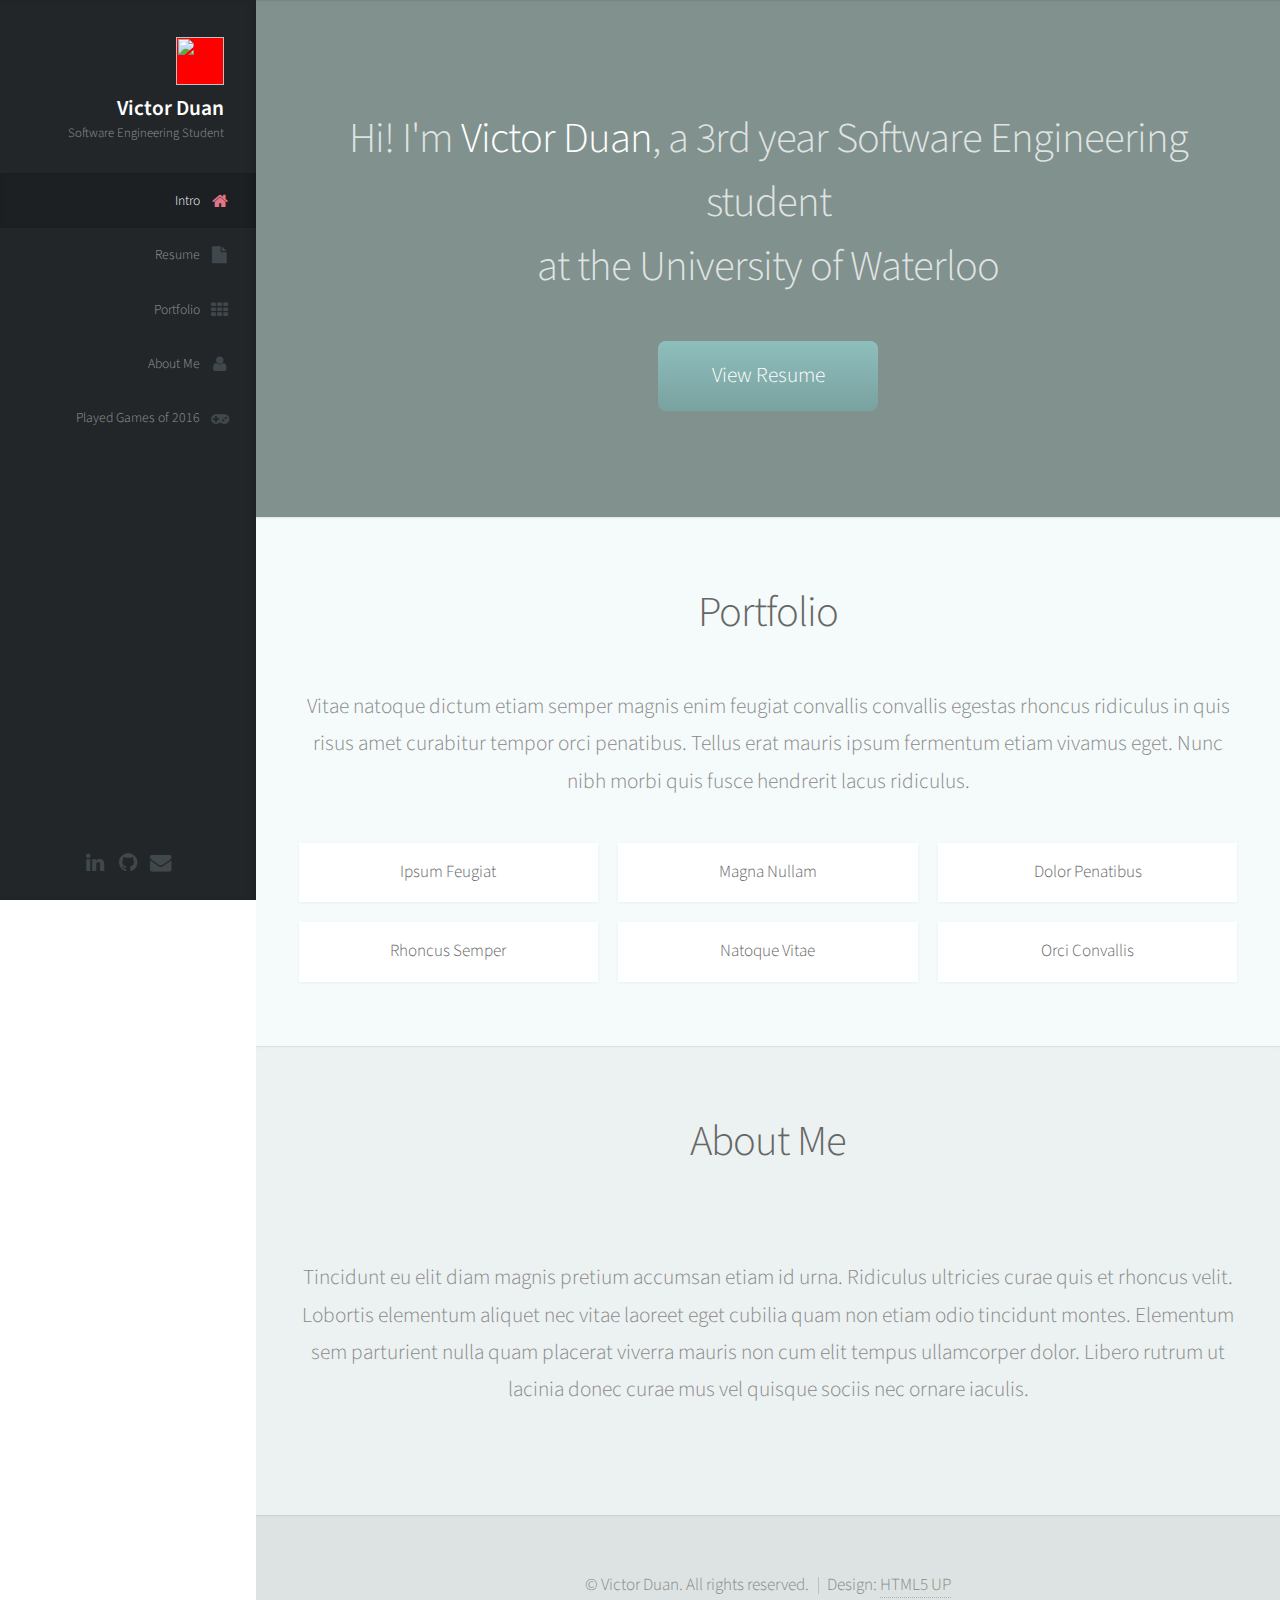
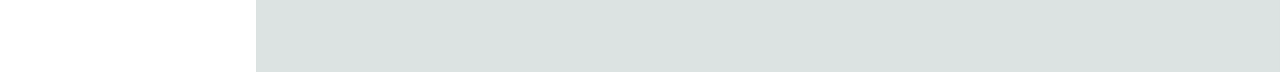
==== index.html @ 4d594e4c "Initial commit" ====
<!DOCTYPE HTML>
<!--
	Prologue by HTML5 UP
	html5up.net | @ajlkn
	Free for personal and commercial use under the CCA 3.0 license (html5up.net/license)
-->
<html>
	<head>
		<title>Victor Duan's Site</title>
		<meta charset="utf-8" />
		<meta name="viewport" content="width=device-width, initial-scale=1" />
		<!--[if lte IE 8]><script src="assets/js/ie/html5shiv.js"></script><![endif]-->
		<link rel="stylesheet" href="assets/css/main_prologue.css" />
		<!--[if lte IE 8]><link rel="stylesheet" href="assets/css/ie8.css" /><![endif]-->
		<!--[if lte IE 9]><link rel="stylesheet" href="assets/css/ie9.css" /><![endif]-->
	</head>
	<body>

		<!-- Header -->
			<div id="header">

				<div class="top">

					<!-- Logo -->
						<div id="logo">
							<span class="image avatar48"><img src="images/avatar.jpg" alt="" /></span>
							<h1 id="title">Victor Duan</h1>
							<p>Software Engineering Student</p>
						</div>

					<!-- Nav -->
						<nav id="nav">
							<!--

								Prologue's nav expects links in one of two formats:

								1. Hash link (scrolls to a different section within the page)

								   <li><a href="#foobar" id="foobar-link" class="icon fa-whatever-icon-you-want skel-layers-ignoreHref"><span class="label">Foobar</span></a></li>

								2. Standard link (sends the user to another page/site)

								   <li><a href="http://foobar.tld" id="foobar-link" class="icon fa-whatever-icon-you-want"><span class="label">Foobar</span></a></li>

							-->
							<ul>
								<li><a href="#top" id="top-link" class="skel-layers-ignoreHref"><span class="icon fa-home">Intro</span></a></li>
								<li><a href="resume.pdf" id="resume-link" class="skel-layers-ignoreHref"><span class="icon fa-file">Resume</span></a></li>
								<li><a href="#portfolio" id="portfolio-link" class="skel-layers-ignoreHref"><span class="icon fa-th">Portfolio</span></a></li>
								<li><a href="#about" id="about-link" class="skel-layers-ignoreHref"><span class="icon fa-user">About Me</span></a></li>
								<li><a href="gamesList2016.html" id="games2016-link"><span class="icon fa-gamepad">Played Games of 2016</span></a></li>
							</ul>
						</nav>

				</div>

				<div class="bottom">

					<!-- Social Icons -->
						<ul class="icons">
							<li><a href="https://ca.linkedin.com/in/victor-duan-4340074a" class="icon fa-linkedin"><span class="label">Linkedin</span></a></li>
							<li><a href="https://github.com/victor-duan" class="icon fa-github"><span class="label">Github</span></a></li>
							<li><a href="mailto:vduan@uwaterloo.ca" class="icon fa-envelope"><span class="label">Email</span></a></li>
						</ul>

				</div>

			</div>

		<!-- Main -->
			<div id="main">

				<!-- Intro -->
					<section id="top" class="one dark cover">
						<div class="container">

							<header>
								<h2 class="alt">Hi! I'm <strong>Victor Duan</strong>, a 3rd year Software Engineering student<br />
								at the University of Waterloo</h2>
								<!-- <p>Click a link in the sidebar!</p> -->
							</header>

							<footer>
								<a href="#portfolio" class="button scrolly">View Resume</a>
							</footer>

						</div>
					</section>

				<!-- Portfolio -->
					<section id="portfolio" class="two">
						<div class="container">

							<header>
								<h2>Portfolio</h2>
							</header>

							<p>Vitae natoque dictum etiam semper magnis enim feugiat convallis convallis
							egestas rhoncus ridiculus in quis risus amet curabitur tempor orci penatibus.
							Tellus erat mauris ipsum fermentum etiam vivamus eget. Nunc nibh morbi quis
							fusce hendrerit lacus ridiculus.</p>

							<div class="row">
								<div class="4u 12u$(mobile)">
									<article class="item">
										<a href="#" class="image fit"><img src="images/pic02.jpg" alt="" /></a>
										<header>
											<h3>Ipsum Feugiat</h3>
										</header>
									</article>
									<article class="item">
										<a href="#" class="image fit"><img src="images/pic03.jpg" alt="" /></a>
										<header>
											<h3>Rhoncus Semper</h3>
										</header>
									</article>
								</div>
								<div class="4u 12u$(mobile)">
									<article class="item">
										<a href="#" class="image fit"><img src="images/pic04.jpg" alt="" /></a>
										<header>
											<h3>Magna Nullam</h3>
										</header>
									</article>
									<article class="item">
										<a href="#" class="image fit"><img src="images/pic05.jpg" alt="" /></a>
										<header>
											<h3>Natoque Vitae</h3>
										</header>
									</article>
								</div>
								<div class="4u$ 12u$(mobile)">
									<article class="item">
										<a href="#" class="image fit"><img src="images/pic06.jpg" alt="" /></a>
										<header>
											<h3>Dolor Penatibus</h3>
										</header>
									</article>
									<article class="item">
										<a href="#" class="image fit"><img src="images/pic07.jpg" alt="" /></a>
										<header>
											<h3>Orci Convallis</h3>
										</header>
									</article>
								</div>
							</div>

						</div>
					</section>

				<!-- About Me -->
					<section id="about" class="three">
						<div class="container">

							<header>
								<h2>About Me</h2>
							</header>

							<a href="#" class="image featured"><img src="images/pic08.jpg" alt="" /></a>

							<p>Tincidunt eu elit diam magnis pretium accumsan etiam id urna. Ridiculus
							ultricies curae quis et rhoncus velit. Lobortis elementum aliquet nec vitae
							laoreet eget cubilia quam non etiam odio tincidunt montes. Elementum sem
							parturient nulla quam placerat viverra mauris non cum elit tempus ullamcorper
							dolor. Libero rutrum ut lacinia donec curae mus vel quisque sociis nec
							ornare iaculis.</p>

						</div>
					</section>
			</div>

		<!-- Footer -->
			<div id="footer">

				<!-- Copyright -->
					<ul class="copyright">
						<li>&copy; Victor Duan. All rights reserved.</li><li>Design: <a href="http://html5up.net">HTML5 UP</a></li>
					</ul>

			</div>

		<!-- Scripts -->
			<script src="assets/js/jquery.min.js"></script>
			<script src="assets/js/jquery.scrolly.min.js"></script>
			<script src="assets/js/jquery.scrollzer.min.js"></script>
			<script src="assets/js/skel.min.js"></script>
			<script src="assets/js/util.js"></script>
			<!--[if lte IE 8]><script src="assets/js/ie/respond.min.js"></script><![endif]-->
			<script src="assets/js/main_prologue.js"></script>

	</body>
</html>
---- assets/css/main_prologue.css ----
@import url("font-awesome.min.css");
@import url("https://fonts.googleapis.com/css?family=Source+Sans+Pro:300,300italic,400,600");

/*
	Prologue by HTML5 UP
	html5up.net | @ajlkn
	Free for personal and commercial use under the CCA 3.0 license (html5up.net/license)
*/

/* Reset */

	html, body, div, span, applet, object, iframe, h1, h2, h3, h4, h5, h6, p, blockquote, pre, a, abbr, acronym, address, big, cite, code, del, dfn, em, img, ins, kbd, q, s, samp, small, strike, strong, sub, sup, tt, var, b, u, i, center, dl, dt, dd, ol, ul, li, fieldset, form, label, legend, table, caption, tbody, tfoot, thead, tr, th, td, article, aside, canvas, details, embed, figure, figcaption, footer, header, hgroup, menu, nav, output, ruby, section, summary, time, mark, audio, video {
		margin: 0;
		padding: 0;
		border: 0;
		font-size: 100%;
		font: inherit;
		vertical-align: baseline;
	}

	article, aside, details, figcaption, figure, footer, header, hgroup, menu, nav, section {
		display: block;
	}

	body {
		line-height: 1;
	}

	ol, ul {
		list-style: none;
	}

	blockquote, q {
		quotes: none;
	}

	blockquote:before, blockquote:after, q:before, q:after {
		content: '';
		content: none;
	}

	table {
		border-collapse: collapse;
		border-spacing: 0;
	}

	body {
		-webkit-text-size-adjust: none;
	}

/* Box Model */

	*, *:before, *:after {
		-moz-box-sizing: border-box;
		-webkit-box-sizing: border-box;
		box-sizing: border-box;
	}

/* Containers */

	.container {
		margin-left: auto;
		margin-right: auto;
	}

	.container.\31 25\25 {
		width: 100%;
		max-width: 1750px;
		min-width: 1400px;
	}

	.container.\37 5\25 {
		width: 1050px;
	}

	.container.\35 0\25 {
		width: 700px;
	}

	.container.\32 5\25 {
		width: 350px;
	}

	.container {
		width: 1400px;
	}

	@media screen and (min-width: 961px) and (max-width: 1880px) {

		.container.\31 25\25 {
			width: 100%;
			max-width: 1500px;
			min-width: 1200px;
		}

		.container.\37 5\25 {
			width: 900px;
		}

		.container.\35 0\25 {
			width: 600px;
		}

		.container.\32 5\25 {
			width: 300px;
		}

		.container {
			width: 1200px;
		}

	}

	@media screen and (min-width: 961px) and (max-width: 1620px) {

		.container.\31 25\25 {
			width: 100%;
			max-width: 1200px;
			min-width: 960px;
		}

		.container.\37 5\25 {
			width: 720px;
		}

		.container.\35 0\25 {
			width: 480px;
		}

		.container.\32 5\25 {
			width: 240px;
		}

		.container {
			width: 960px;
		}

	}

	@media screen and (min-width: 961px) and (max-width: 1320px) {

		.container.\31 25\25 {
			width: 100%;
			max-width: 125%;
			min-width: 100%;
		}

		.container.\37 5\25 {
			width: 75%;
		}

		.container.\35 0\25 {
			width: 50%;
		}

		.container.\32 5\25 {
			width: 25%;
		}

		.container {
			width: 100%;
		}

	}

	@media screen and (max-width: 960px) {

		.container.\31 25\25 {
			width: 100%;
			max-width: 125%;
			min-width: 100%;
		}

		.container.\37 5\25 {
			width: 75%;
		}

		.container.\35 0\25 {
			width: 50%;
		}

		.container.\32 5\25 {
			width: 25%;
		}

		.container {
			width: 100%;
		}

	}

	@media screen and (max-width: 736px) {

		.container.\31 25\25 {
			width: 100%;
			max-width: 125%;
			min-width: 100%;
		}

		.container.\37 5\25 {
			width: 75%;
		}

		.container.\35 0\25 {
			width: 50%;
		}

		.container.\32 5\25 {
			width: 25%;
		}

		.container {
			width: 100% !important;
		}

	}

/* Grid */

	.row {
		border-bottom: solid 1px transparent;
		-moz-box-sizing: border-box;
		-webkit-box-sizing: border-box;
		box-sizing: border-box;
	}

	.row > * {
		float: left;
		-moz-box-sizing: border-box;
		-webkit-box-sizing: border-box;
		box-sizing: border-box;
	}

	.row:after, .row:before {
		content: '';
		display: block;
		clear: both;
		height: 0;
	}

	.row.uniform > * > :first-child {
		margin-top: 0;
	}

	.row.uniform > * > :last-child {
		margin-bottom: 0;
	}

	.row.\30 \25 > * {
		padding: 0px 0 0 0px;
	}

	.row.\30 \25 {
		margin: 0px 0 -1px 0px;
	}

	.row.uniform.\30 \25 > * {
		padding: 0px 0 0 0px;
	}

	.row.uniform.\30 \25 {
		margin: 0px 0 -1px 0px;
	}

	.row > * {
		padding: 40px 0 0 40px;
	}

	.row {
		margin: -40px 0 -1px -40px;
	}

	.row.uniform > * {
		padding: 40px 0 0 40px;
	}

	.row.uniform {
		margin: -40px 0 -1px -40px;
	}

	.row.\32 00\25 > * {
		padding: 80px 0 0 80px;
	}

	.row.\32 00\25 {
		margin: -80px 0 -1px -80px;
	}

	.row.uniform.\32 00\25 > * {
		padding: 80px 0 0 80px;
	}

	.row.uniform.\32 00\25 {
		margin: -80px 0 -1px -80px;
	}

	.row.\31 50\25 > * {
		padding: 60px 0 0 60px;
	}

	.row.\31 50\25 {
		margin: -60px 0 -1px -60px;
	}

	.row.uniform.\31 50\25 > * {
		padding: 60px 0 0 60px;
	}

	.row.uniform.\31 50\25 {
		margin: -60px 0 -1px -60px;
	}

	.row.\35 0\25 > * {
		padding: 20px 0 0 20px;
	}

	.row.\35 0\25 {
		margin: -20px 0 -1px -20px;
	}

	.row.uniform.\35 0\25 > * {
		padding: 20px 0 0 20px;
	}

	.row.uniform.\35 0\25 {
		margin: -20px 0 -1px -20px;
	}

	.row.\32 5\25 > * {
		padding: 10px 0 0 10px;
	}

	.row.\32 5\25 {
		margin: -10px 0 -1px -10px;
	}

	.row.uniform.\32 5\25 > * {
		padding: 10px 0 0 10px;
	}

	.row.uniform.\32 5\25 {
		margin: -10px 0 -1px -10px;
	}

	.\31 2u, .\31 2u\24 {
		width: 100%;
		clear: none;
		margin-left: 0;
	}

	.\31 1u, .\31 1u\24 {
		width: 91.6666666667%;
		clear: none;
		margin-left: 0;
	}

	.\31 0u, .\31 0u\24 {
		width: 83.3333333333%;
		clear: none;
		margin-left: 0;
	}

	.\39 u, .\39 u\24 {
		width: 75%;
		clear: none;
		margin-left: 0;
	}

	.\38 u, .\38 u\24 {
		width: 66.6666666667%;
		clear: none;
		margin-left: 0;
	}

	.\37 u, .\37 u\24 {
		width: 58.3333333333%;
		clear: none;
		margin-left: 0;
	}

	.\36 u, .\36 u\24 {
		width: 50%;
		clear: none;
		margin-left: 0;
	}

	.\35 u, .\35 u\24 {
		width: 41.6666666667%;
		clear: none;
		margin-left: 0;
	}

	.\34 u, .\34 u\24 {
		width: 33.3333333333%;
		clear: none;
		margin-left: 0;
	}

	.\33 u, .\33 u\24 {
		width: 25%;
		clear: none;
		margin-left: 0;
	}

	.\32 u, .\32 u\24 {
		width: 16.6666666667%;
		clear: none;
		margin-left: 0;
	}

	.\31 u, .\31 u\24 {
		width: 8.3333333333%;
		clear: none;
		margin-left: 0;
	}

	.\31 2u\24 + *,
	.\31 1u\24 + *,
	.\31 0u\24 + *,
	.\39 u\24 + *,
	.\38 u\24 + *,
	.\37 u\24 + *,
	.\36 u\24 + *,
	.\35 u\24 + *,
	.\34 u\24 + *,
	.\33 u\24 + *,
	.\32 u\24 + *,
	.\31 u\24 + * {
		clear: left;
	}

	.\-11u {
		margin-left: 91.66667%;
	}

	.\-10u {
		margin-left: 83.33333%;
	}

	.\-9u {
		margin-left: 75%;
	}

	.\-8u {
		margin-left: 66.66667%;
	}

	.\-7u {
		margin-left: 58.33333%;
	}

	.\-6u {
		margin-left: 50%;
	}

	.\-5u {
		margin-left: 41.66667%;
	}

	.\-4u {
		margin-left: 33.33333%;
	}

	.\-3u {
		margin-left: 25%;
	}

	.\-2u {
		margin-left: 16.66667%;
	}

	.\-1u {
		margin-left: 8.33333%;
	}

	@media screen and (min-width: 961px) and (max-width: 1880px) {

		.row > * {
			padding: 40px 0 0 40px;
		}

		.row {
			margin: -40px 0 -1px -40px;
		}

		.row.uniform > * {
			padding: 40px 0 0 40px;
		}

		.row.uniform {
			margin: -40px 0 -1px -40px;
		}

		.row.\32 00\25 > * {
			padding: 80px 0 0 80px;
		}

		.row.\32 00\25 {
			margin: -80px 0 -1px -80px;
		}

		.row.uniform.\32 00\25 > * {
			padding: 80px 0 0 80px;
		}

		.row.uniform.\32 00\25 {
			margin: -80px 0 -1px -80px;
		}

		.row.\31 50\25 > * {
			padding: 60px 0 0 60px;
		}

		.row.\31 50\25 {
			margin: -60px 0 -1px -60px;
		}

		.row.uniform.\31 50\25 > * {
			padding: 60px 0 0 60px;
		}

		.row.uniform.\31 50\25 {
			margin: -60px 0 -1px -60px;
		}

		.row.\35 0\25 > * {
			padding: 20px 0 0 20px;
		}

		.row.\35 0\25 {
			margin: -20px 0 -1px -20px;
		}

		.row.uniform.\35 0\25 > * {
			padding: 20px 0 0 20px;
		}

		.row.uniform.\35 0\25 {
			margin: -20px 0 -1px -20px;
		}

		.row.\32 5\25 > * {
			padding: 10px 0 0 10px;
		}

		.row.\32 5\25 {
			margin: -10px 0 -1px -10px;
		}

		.row.uniform.\32 5\25 > * {
			padding: 10px 0 0 10px;
		}

		.row.uniform.\32 5\25 {
			margin: -10px 0 -1px -10px;
		}

		.\31 2u\28wide\29, .\31 2u\24\28wide\29 {
			width: 100%;
			clear: none;
			margin-left: 0;
		}

		.\31 1u\28wide\29, .\31 1u\24\28wide\29 {
			width: 91.6666666667%;
			clear: none;
			margin-left: 0;
		}

		.\31 0u\28wide\29, .\31 0u\24\28wide\29 {
			width: 83.3333333333%;
			clear: none;
			margin-left: 0;
		}

		.\39 u\28wide\29, .\39 u\24\28wide\29 {
			width: 75%;
			clear: none;
			margin-left: 0;
		}

		.\38 u\28wide\29, .\38 u\24\28wide\29 {
			width: 66.6666666667%;
			clear: none;
			margin-left: 0;
		}

		.\37 u\28wide\29, .\37 u\24\28wide\29 {
			width: 58.3333333333%;
			clear: none;
			margin-left: 0;
		}

		.\36 u\28wide\29, .\36 u\24\28wide\29 {
			width: 50%;
			clear: none;
			margin-left: 0;
		}

		.\35 u\28wide\29, .\35 u\24\28wide\29 {
			width: 41.6666666667%;
			clear: none;
			margin-left: 0;
		}

		.\34 u\28wide\29, .\34 u\24\28wide\29 {
			width: 33.3333333333%;
			clear: none;
			margin-left: 0;
		}

		.\33 u\28wide\29, .\33 u\24\28wide\29 {
			width: 25%;
			clear: none;
			margin-left: 0;
		}

		.\32 u\28wide\29, .\32 u\24\28wide\29 {
			width: 16.6666666667%;
			clear: none;
			margin-left: 0;
		}

		.\31 u\28wide\29, .\31 u\24\28wide\29 {
			width: 8.3333333333%;
			clear: none;
			margin-left: 0;
		}

		.\31 2u\24\28wide\29 + *,
		.\31 1u\24\28wide\29 + *,
		.\31 0u\24\28wide\29 + *,
		.\39 u\24\28wide\29 + *,
		.\38 u\24\28wide\29 + *,
		.\37 u\24\28wide\29 + *,
		.\36 u\24\28wide\29 + *,
		.\35 u\24\28wide\29 + *,
		.\34 u\24\28wide\29 + *,
		.\33 u\24\28wide\29 + *,
		.\32 u\24\28wide\29 + *,
		.\31 u\24\28wide\29 + * {
			clear: left;
		}

		.\-11u\28wide\29 {
			margin-left: 91.66667%;
		}

		.\-10u\28wide\29 {
			margin-left: 83.33333%;
		}

		.\-9u\28wide\29 {
			margin-left: 75%;
		}

		.\-8u\28wide\29 {
			margin-left: 66.66667%;
		}

		.\-7u\28wide\29 {
			margin-left: 58.33333%;
		}

		.\-6u\28wide\29 {
			margin-left: 50%;
		}

		.\-5u\28wide\29 {
			margin-left: 41.66667%;
		}

		.\-4u\28wide\29 {
			margin-left: 33.33333%;
		}

		.\-3u\28wide\29 {
			margin-left: 25%;
		}

		.\-2u\28wide\29 {
			margin-left: 16.66667%;
		}

		.\-1u\28wide\29 {
			margin-left: 8.33333%;
		}

	}

	@media screen and (min-width: 961px) and (max-width: 1620px) {

		.row > * {
			padding: 40px 0 0 40px;
		}

		.row {
			margin: -40px 0 -1px -40px;
		}

		.row.uniform > * {
			padding: 40px 0 0 40px;
		}

		.row.uniform {
			margin: -40px 0 -1px -40px;
		}

		.row.\32 00\25 > * {
			padding: 80px 0 0 80px;
		}

		.row.\32 00\25 {
			margin: -80px 0 -1px -80px;
		}

		.row.uniform.\32 00\25 > * {
			padding: 80px 0 0 80px;
		}

		.row.uniform.\32 00\25 {
			margin: -80px 0 -1px -80px;
		}

		.row.\31 50\25 > * {
			padding: 60px 0 0 60px;
		}

		.row.\31 50\25 {
			margin: -60px 0 -1px -60px;
		}

		.row.uniform.\31 50\25 > * {
			padding: 60px 0 0 60px;
		}

		.row.uniform.\31 50\25 {
			margin: -60px 0 -1px -60px;
		}

		.row.\35 0\25 > * {
			padding: 20px 0 0 20px;
		}

		.row.\35 0\25 {
			margin: -20px 0 -1px -20px;
		}

		.row.uniform.\35 0\25 > * {
			padding: 20px 0 0 20px;
		}

		.row.uniform.\35 0\25 {
			margin: -20px 0 -1px -20px;
		}

		.row.\32 5\25 > * {
			padding: 10px 0 0 10px;
		}

		.row.\32 5\25 {
			margin: -10px 0 -1px -10px;
		}

		.row.uniform.\32 5\25 > * {
			padding: 10px 0 0 10px;
		}

		.row.uniform.\32 5\25 {
			margin: -10px 0 -1px -10px;
		}

		.\31 2u\28normal\29, .\31 2u\24\28normal\29 {
			width: 100%;
			clear: none;
			margin-left: 0;
		}

		.\31 1u\28normal\29, .\31 1u\24\28normal\29 {
			width: 91.6666666667%;
			clear: none;
			margin-left: 0;
		}

		.\31 0u\28normal\29, .\31 0u\24\28normal\29 {
			width: 83.3333333333%;
			clear: none;
			margin-left: 0;
		}

		.\39 u\28normal\29, .\39 u\24\28normal\29 {
			width: 75%;
			clear: none;
			margin-left: 0;
		}

		.\38 u\28normal\29, .\38 u\24\28normal\29 {
			width: 66.6666666667%;
			clear: none;
			margin-left: 0;
		}

		.\37 u\28normal\29, .\37 u\24\28normal\29 {
			width: 58.3333333333%;
			clear: none;
			margin-left: 0;
		}

		.\36 u\28normal\29, .\36 u\24\28normal\29 {
			width: 50%;
			clear: none;
			margin-left: 0;
		}

		.\35 u\28normal\29, .\35 u\24\28normal\29 {
			width: 41.6666666667%;
			clear: none;
			margin-left: 0;
		}

		.\34 u\28normal\29, .\34 u\24\28normal\29 {
			width: 33.3333333333%;
			clear: none;
			margin-left: 0;
		}

		.\33 u\28normal\29, .\33 u\24\28normal\29 {
			width: 25%;
			clear: none;
			margin-left: 0;
		}

		.\32 u\28normal\29, .\32 u\24\28normal\29 {
			width: 16.6666666667%;
			clear: none;
			margin-left: 0;
		}

		.\31 u\28normal\29, .\31 u\24\28normal\29 {
			width: 8.3333333333%;
			clear: none;
			margin-left: 0;
		}

		.\31 2u\24\28normal\29 + *,
		.\31 1u\24\28normal\29 + *,
		.\31 0u\24\28normal\29 + *,
		.\39 u\24\28normal\29 + *,
		.\38 u\24\28normal\29 + *,
		.\37 u\24\28normal\29 + *,
		.\36 u\24\28normal\29 + *,
		.\35 u\24\28normal\29 + *,
		.\34 u\24\28normal\29 + *,
		.\33 u\24\28normal\29 + *,
		.\32 u\24\28normal\29 + *,
		.\31 u\24\28normal\29 + * {
			clear: left;
		}

		.\-11u\28normal\29 {
			margin-left: 91.66667%;
		}

		.\-10u\28normal\29 {
			margin-left: 83.33333%;
		}

		.\-9u\28normal\29 {
			margin-left: 75%;
		}

		.\-8u\28normal\29 {
			margin-left: 66.66667%;
		}

		.\-7u\28normal\29 {
			margin-left: 58.33333%;
		}

		.\-6u\28normal\29 {
			margin-left: 50%;
		}

		.\-5u\28normal\29 {
			margin-left: 41.66667%;
		}

		.\-4u\28normal\29 {
			margin-left: 33.33333%;
		}

		.\-3u\28normal\29 {
			margin-left: 25%;
		}

		.\-2u\28normal\29 {
			margin-left: 16.66667%;
		}

		.\-1u\28normal\29 {
			margin-left: 8.33333%;
		}

	}

	@media screen and (min-width: 961px) and (max-width: 1320px) {

		.row > * {
			padding: 20px 0 0 20px;
		}

		.row {
			margin: -20px 0 -1px -20px;
		}

		.row.uniform > * {
			padding: 20px 0 0 20px;
		}

		.row.uniform {
			margin: -20px 0 -1px -20px;
		}

		.row.\32 00\25 > * {
			padding: 40px 0 0 40px;
		}

		.row.\32 00\25 {
			margin: -40px 0 -1px -40px;
		}

		.row.uniform.\32 00\25 > * {
			padding: 40px 0 0 40px;
		}

		.row.uniform.\32 00\25 {
			margin: -40px 0 -1px -40px;
		}

		.row.\31 50\25 > * {
			padding: 30px 0 0 30px;
		}

		.row.\31 50\25 {
			margin: -30px 0 -1px -30px;
		}

		.row.uniform.\31 50\25 > * {
			padding: 30px 0 0 30px;
		}

		.row.uniform.\31 50\25 {
			margin: -30px 0 -1px -30px;
		}

		.row.\35 0\25 > * {
			padding: 10px 0 0 10px;
		}

		.row.\35 0\25 {
			margin: -10px 0 -1px -10px;
		}

		.row.uniform.\35 0\25 > * {
			padding: 10px 0 0 10px;
		}

		.row.uniform.\35 0\25 {
			margin: -10px 0 -1px -10px;
		}

		.row.\32 5\25 > * {
			padding: 5px 0 0 5px;
		}

		.row.\32 5\25 {
			margin: -5px 0 -1px -5px;
		}

		.row.uniform.\32 5\25 > * {
			padding: 5px 0 0 5px;
		}

		.row.uniform.\32 5\25 {
			margin: -5px 0 -1px -5px;
		}

		.\31 2u\28narrow\29, .\31 2u\24\28narrow\29 {
			width: 100%;
			clear: none;
			margin-left: 0;
		}

		.\31 1u\28narrow\29, .\31 1u\24\28narrow\29 {
			width: 91.6666666667%;
			clear: none;
			margin-left: 0;
		}

		.\31 0u\28narrow\29, .\31 0u\24\28narrow\29 {
			width: 83.3333333333%;
			clear: none;
			margin-left: 0;
		}

		.\39 u\28narrow\29, .\39 u\24\28narrow\29 {
			width: 75%;
			clear: none;
			margin-left: 0;
		}

		.\38 u\28narrow\29, .\38 u\24\28narrow\29 {
			width: 66.6666666667%;
			clear: none;
			margin-left: 0;
		}

		.\37 u\28narrow\29, .\37 u\24\28narrow\29 {
			width: 58.3333333333%;
			clear: none;
			margin-left: 0;
		}

		.\36 u\28narrow\29, .\36 u\24\28narrow\29 {
			width: 50%;
			clear: none;
			margin-left: 0;
		}

		.\35 u\28narrow\29, .\35 u\24\28narrow\29 {
			width: 41.6666666667%;
			clear: none;
			margin-left: 0;
		}

		.\34 u\28narrow\29, .\34 u\24\28narrow\29 {
			width: 33.3333333333%;
			clear: none;
			margin-left: 0;
		}

		.\33 u\28narrow\29, .\33 u\24\28narrow\29 {
			width: 25%;
			clear: none;
			margin-left: 0;
		}

		.\32 u\28narrow\29, .\32 u\24\28narrow\29 {
			width: 16.6666666667%;
			clear: none;
			margin-left: 0;
		}

		.\31 u\28narrow\29, .\31 u\24\28narrow\29 {
			width: 8.3333333333%;
			clear: none;
			margin-left: 0;
		}

		.\31 2u\24\28narrow\29 + *,
		.\31 1u\24\28narrow\29 + *,
		.\31 0u\24\28narrow\29 + *,
		.\39 u\24\28narrow\29 + *,
		.\38 u\24\28narrow\29 + *,
		.\37 u\24\28narrow\29 + *,
		.\36 u\24\28narrow\29 + *,
		.\35 u\24\28narrow\29 + *,
		.\34 u\24\28narrow\29 + *,
		.\33 u\24\28narrow\29 + *,
		.\32 u\24\28narrow\29 + *,
		.\31 u\24\28narrow\29 + * {
			clear: left;
		}

		.\-11u\28narrow\29 {
			margin-left: 91.66667%;
		}

		.\-10u\28narrow\29 {
			margin-left: 83.33333%;
		}

		.\-9u\28narrow\29 {
			margin-left: 75%;
		}

		.\-8u\28narrow\29 {
			margin-left: 66.66667%;
		}

		.\-7u\28narrow\29 {
			margin-left: 58.33333%;
		}

		.\-6u\28narrow\29 {
			margin-left: 50%;
		}

		.\-5u\28narrow\29 {
			margin-left: 41.66667%;
		}

		.\-4u\28narrow\29 {
			margin-left: 33.33333%;
		}

		.\-3u\28narrow\29 {
			margin-left: 25%;
		}

		.\-2u\28narrow\29 {
			margin-left: 16.66667%;
		}

		.\-1u\28narrow\29 {
			margin-left: 8.33333%;
		}

	}

	@media screen and (max-width: 960px) {

		.row > * {
			padding: 20px 0 0 20px;
		}

		.row {
			margin: -20px 0 -1px -20px;
		}

		.row.uniform > * {
			padding: 20px 0 0 20px;
		}

		.row.uniform {
			margin: -20px 0 -1px -20px;
		}

		.row.\32 00\25 > * {
			padding: 40px 0 0 40px;
		}

		.row.\32 00\25 {
			margin: -40px 0 -1px -40px;
		}

		.row.uniform.\32 00\25 > * {
			padding: 40px 0 0 40px;
		}

		.row.uniform.\32 00\25 {
			margin: -40px 0 -1px -40px;
		}

		.row.\31 50\25 > * {
			padding: 30px 0 0 30px;
		}

		.row.\31 50\25 {
			margin: -30px 0 -1px -30px;
		}

		.row.uniform.\31 50\25 > * {
			padding: 30px 0 0 30px;
		}

		.row.uniform.\31 50\25 {
			margin: -30px 0 -1px -30px;
		}

		.row.\35 0\25 > * {
			padding: 10px 0 0 10px;
		}

		.row.\35 0\25 {
			margin: -10px 0 -1px -10px;
		}

		.row.uniform.\35 0\25 > * {
			padding: 10px 0 0 10px;
		}

		.row.uniform.\35 0\25 {
			margin: -10px 0 -1px -10px;
		}

		.row.\32 5\25 > * {
			padding: 5px 0 0 5px;
		}

		.row.\32 5\25 {
			margin: -5px 0 -1px -5px;
		}

		.row.uniform.\32 5\25 > * {
			padding: 5px 0 0 5px;
		}

		.row.uniform.\32 5\25 {
			margin: -5px 0 -1px -5px;
		}

		.\31 2u\28narrower\29, .\31 2u\24\28narrower\29 {
			width: 100%;
			clear: none;
			margin-left: 0;
		}

		.\31 1u\28narrower\29, .\31 1u\24\28narrower\29 {
			width: 91.6666666667%;
			clear: none;
			margin-left: 0;
		}

		.\31 0u\28narrower\29, .\31 0u\24\28narrower\29 {
			width: 83.3333333333%;
			clear: none;
			margin-left: 0;
		}

		.\39 u\28narrower\29, .\39 u\24\28narrower\29 {
			width: 75%;
			clear: none;
			margin-left: 0;
		}

		.\38 u\28narrower\29, .\38 u\24\28narrower\29 {
			width: 66.6666666667%;
			clear: none;
			margin-left: 0;
		}

		.\37 u\28narrower\29, .\37 u\24\28narrower\29 {
			width: 58.3333333333%;
			clear: none;
			margin-left: 0;
		}

		.\36 u\28narrower\29, .\36 u\24\28narrower\29 {
			width: 50%;
			clear: none;
			margin-left: 0;
		}

		.\35 u\28narrower\29, .\35 u\24\28narrower\29 {
			width: 41.6666666667%;
			clear: none;
			margin-left: 0;
		}

		.\34 u\28narrower\29, .\34 u\24\28narrower\29 {
			width: 33.3333333333%;
			clear: none;
			margin-left: 0;
		}

		.\33 u\28narrower\29, .\33 u\24\28narrower\29 {
			width: 25%;
			clear: none;
			margin-left: 0;
		}

		.\32 u\28narrower\29, .\32 u\24\28narrower\29 {
			width: 16.6666666667%;
			clear: none;
			margin-left: 0;
		}

		.\31 u\28narrower\29, .\31 u\24\28narrower\29 {
			width: 8.3333333333%;
			clear: none;
			margin-left: 0;
		}

		.\31 2u\24\28narrower\29 + *,
		.\31 1u\24\28narrower\29 + *,
		.\31 0u\24\28narrower\29 + *,
		.\39 u\24\28narrower\29 + *,
		.\38 u\24\28narrower\29 + *,
		.\37 u\24\28narrower\29 + *,
		.\36 u\24\28narrower\29 + *,
		.\35 u\24\28narrower\29 + *,
		.\34 u\24\28narrower\29 + *,
		.\33 u\24\28narrower\29 + *,
		.\32 u\24\28narrower\29 + *,
		.\31 u\24\28narrower\29 + * {
			clear: left;
		}

		.\-11u\28narrower\29 {
			margin-left: 91.66667%;
		}

		.\-10u\28narrower\29 {
			margin-left: 83.33333%;
		}

		.\-9u\28narrower\29 {
			margin-left: 75%;
		}

		.\-8u\28narrower\29 {
			margin-left: 66.66667%;
		}

		.\-7u\28narrower\29 {
			margin-left: 58.33333%;
		}

		.\-6u\28narrower\29 {
			margin-left: 50%;
		}

		.\-5u\28narrower\29 {
			margin-left: 41.66667%;
		}

		.\-4u\28narrower\29 {
			margin-left: 33.33333%;
		}

		.\-3u\28narrower\29 {
			margin-left: 25%;
		}

		.\-2u\28narrower\29 {
			margin-left: 16.66667%;
		}

		.\-1u\28narrower\29 {
			margin-left: 8.33333%;
		}

	}

	@media screen and (max-width: 736px) {

		.row > * {
			padding: 20px 0 0 20px;
		}

		.row {
			margin: -20px 0 -1px -20px;
		}

		.row.uniform > * {
			padding: 20px 0 0 20px;
		}

		.row.uniform {
			margin: -20px 0 -1px -20px;
		}

		.row.\32 00\25 > * {
			padding: 40px 0 0 40px;
		}

		.row.\32 00\25 {
			margin: -40px 0 -1px -40px;
		}

		.row.uniform.\32 00\25 > * {
			padding: 40px 0 0 40px;
		}

		.row.uniform.\32 00\25 {
			margin: -40px 0 -1px -40px;
		}

		.row.\31 50\25 > * {
			padding: 30px 0 0 30px;
		}

		.row.\31 50\25 {
			margin: -30px 0 -1px -30px;
		}

		.row.uniform.\31 50\25 > * {
			padding: 30px 0 0 30px;
		}

		.row.uniform.\31 50\25 {
			margin: -30px 0 -1px -30px;
		}

		.row.\35 0\25 > * {
			padding: 10px 0 0 10px;
		}

		.row.\35 0\25 {
			margin: -10px 0 -1px -10px;
		}

		.row.uniform.\35 0\25 > * {
			padding: 10px 0 0 10px;
		}

		.row.uniform.\35 0\25 {
			margin: -10px 0 -1px -10px;
		}

		.row.\32 5\25 > * {
			padding: 5px 0 0 5px;
		}

		.row.\32 5\25 {
			margin: -5px 0 -1px -5px;
		}

		.row.uniform.\32 5\25 > * {
			padding: 5px 0 0 5px;
		}

		.row.uniform.\32 5\25 {
			margin: -5px 0 -1px -5px;
		}

		.\31 2u\28mobile\29, .\31 2u\24\28mobile\29 {
			width: 100%;
			clear: none;
			margin-left: 0;
		}

		.\31 1u\28mobile\29, .\31 1u\24\28mobile\29 {
			width: 91.6666666667%;
			clear: none;
			margin-left: 0;
		}

		.\31 0u\28mobile\29, .\31 0u\24\28mobile\29 {
			width: 83.3333333333%;
			clear: none;
			margin-left: 0;
		}

		.\39 u\28mobile\29, .\39 u\24\28mobile\29 {
			width: 75%;
			clear: none;
			margin-left: 0;
		}

		.\38 u\28mobile\29, .\38 u\24\28mobile\29 {
			width: 66.6666666667%;
			clear: none;
			margin-left: 0;
		}

		.\37 u\28mobile\29, .\37 u\24\28mobile\29 {
			width: 58.3333333333%;
			clear: none;
			margin-left: 0;
		}

		.\36 u\28mobile\29, .\36 u\24\28mobile\29 {
			width: 50%;
			clear: none;
			margin-left: 0;
		}

		.\35 u\28mobile\29, .\35 u\24\28mobile\29 {
			width: 41.6666666667%;
			clear: none;
			margin-left: 0;
		}

		.\34 u\28mobile\29, .\34 u\24\28mobile\29 {
			width: 33.3333333333%;
			clear: none;
			margin-left: 0;
		}

		.\33 u\28mobile\29, .\33 u\24\28mobile\29 {
			width: 25%;
			clear: none;
			margin-left: 0;
		}

		.\32 u\28mobile\29, .\32 u\24\28mobile\29 {
			width: 16.6666666667%;
			clear: none;
			margin-left: 0;
		}

		.\31 u\28mobile\29, .\31 u\24\28mobile\29 {
			width: 8.3333333333%;
			clear: none;
			margin-left: 0;
		}

		.\31 2u\24\28mobile\29 + *,
		.\31 1u\24\28mobile\29 + *,
		.\31 0u\24\28mobile\29 + *,
		.\39 u\24\28mobile\29 + *,
		.\38 u\24\28mobile\29 + *,
		.\37 u\24\28mobile\29 + *,
		.\36 u\24\28mobile\29 + *,
		.\35 u\24\28mobile\29 + *,
		.\34 u\24\28mobile\29 + *,
		.\33 u\24\28mobile\29 + *,
		.\32 u\24\28mobile\29 + *,
		.\31 u\24\28mobile\29 + * {
			clear: left;
		}

		.\-11u\28mobile\29 {
			margin-left: 91.66667%;
		}

		.\-10u\28mobile\29 {
			margin-left: 83.33333%;
		}

		.\-9u\28mobile\29 {
			margin-left: 75%;
		}

		.\-8u\28mobile\29 {
			margin-left: 66.66667%;
		}

		.\-7u\28mobile\29 {
			margin-left: 58.33333%;
		}

		.\-6u\28mobile\29 {
			margin-left: 50%;
		}

		.\-5u\28mobile\29 {
			margin-left: 41.66667%;
		}

		.\-4u\28mobile\29 {
			margin-left: 33.33333%;
		}

		.\-3u\28mobile\29 {
			margin-left: 25%;
		}

		.\-2u\28mobile\29 {
			margin-left: 16.66667%;
		}

		.\-1u\28mobile\29 {
			margin-left: 8.33333%;
		}

	}

/* Basic */

	body {
		background: #fff;
		font-family: 'Source Sans Pro', sans-serif;
		font-size: 19pt;
		font-weight: 300;
		line-height: 1.75em;
		color: #888;
	}

		body.is-loading * {
			-moz-transition: none !important;
			-webkit-transition: none !important;
			-ms-transition: none !important;
			transition: none !important;
			-moz-animation: none !important;
			-webkit-animation: none !important;
			-ms-animation: none !important;
			animation: none !important;
		}

	input, textarea, select {
		font-family: 'Source Sans Pro', sans-serif;
		font-size: 19pt;
		font-weight: 300;
		line-height: 1.75em;
		color: #888;
	}

	h1, h2, h3, h4, h5, h6 {
		font-weight: 300;
		color: #666;
		line-height: 1.5em;
	}

	h1 a, h2 a, h3 a, h4 a, h5 a, h6 a {
		color: inherit;
		text-decoration: none;
	}

		h1 a strong, h2 a strong, h3 a strong, h4 a strong, h5 a strong, h6 a strong {
			color: #333;
		}

	h2 {
		font-size: 2em;
		letter-spacing: -1px;
	}

		h2.alt {
			color: #888;
		}

			h2.alt strong {
				color: #666;
			}

	h3 {
		font-size: 1.5em;
	}

	header {
		margin: 0 0 2em 0;
	}

		header > p {
			margin: 1em 0 0 0;
		}

	footer {
		margin: 2em 0 0 0;
	}

	strong, b {
		font-weight: 300;
		color: #666;
	}

	em, i {
		font-style: italic;
	}

	a {
		text-decoration: none;
		color: inherit;
		border-bottom: dotted 1px rgba(128, 128, 128, 0.5);
		-moz-transition: color 0.35s ease-in-out, border-bottom-color 0.35s ease-in-out;
		-webkit-transition: color 0.35s ease-in-out, border-bottom-color 0.35s ease-in-out;
		-ms-transition: color 0.35s ease-in-out, border-bottom-color 0.35s ease-in-out;
		transition: color 0.35s ease-in-out, border-bottom-color 0.35s ease-in-out;
		outline: 0;
	}

		a:hover {
			color: #E27689;
			border-bottom-color: rgba(255, 255, 255, 0);
		}

	sub {
		position: relative;
		top: 0.5em;
		font-size: 0.8em;
	}

	sup {
		position: relative;
		top: -0.5em;
		font-size: 0.8em;
	}

	hr {
		border: 0;
		border-top: solid 1px #ddd;
	}

	blockquote {
		border-left: solid 0.5em #ddd;
		padding: 1em 0 1em 2em;
		font-style: italic;
	}

	p, ul, ol, dl, table {
		margin-bottom: 2em;
	}

	br.clear {
		clear: both;
	}

/* Sections/Article */

	section, article {
		margin-bottom: 3em;
	}

		section > :last-child,
		section > .container, section:last-child, article > :last-child,
		article > .container, article:last-child {
			margin-bottom: 0;
		}

		.row > section, .row > article {
			margin-bottom: 0;
		}

/* Image */

	.image {
		display: inline-block;
		border: 0;
	}

		.image img {
			display: block;
			width: 100%;
		}

		.image.avatar48 {
			width: 48px;
			height: 48px;
			background: #f00;
		}

			.image.avatar48 img {
				width: 48px;
				height: 48px;
			}

		.image.fit {
			display: block;
			width: 100%;
		}

		.image.featured {
			display: block;
			width: 100%;
			margin: 0 0 2em 0;
		}

		.image.left {
			float: left;
			margin: 0 2em 2em 0;
		}

		.image.centered {
			display: block;
			margin: 0 0 2em 0;
		}

			.image.centered img {
				margin: 0 auto;
				width: auto;
			}

/* List */

	ul.default {
		list-style: disc;
		padding-left: 1em;
	}

		ul.default li {
			padding-left: 0.5em;
		}

	ul.icons {
		cursor: default;
	}

		ul.icons li {
			display: inline-block;
		}

		ul.icons a {
			display: inline-block;
			width: 2em;
			height: 2em;
			line-height: 2em;
			text-align: center;
			border: 0;
		}

	ol.default {
		list-style: decimal;
		padding-left: 1.25em;
	}

		ol.default li {
			padding-left: 0.25em;
		}

/* Form */

	form label {
		display: block;
		text-align: left;
		margin-bottom: 0.5em;
	}

	form input[type="text"],
	form input[type="email"],
	form input[type="password"],
	form select,
	form textarea {
		position: relative;
		-webkit-appearance: none;
		display: block;
		border: 0;
		outline: 0;
		background: #fff;
		background: rgba(255, 255, 255, 0.75);
		width: 100%;
		border-radius: 0.35em;
		padding: 0.75em 1em 0.75em 1em;
		box-shadow: inset 0 0.1em 0.1em 0 rgba(0, 0, 0, 0.05);
		border: solid 1px rgba(0, 0, 0, 0.15);
		-moz-transition: all 0.35s ease-in-out;
		-webkit-transition: all 0.35s ease-in-out;
		-ms-transition: all 0.35s ease-in-out;
		transition: all 0.35s ease-in-out;
	}

		form input[type="text"]:focus,
		form input[type="email"]:focus,
		form input[type="password"]:focus,
		form select:focus,
		form textarea:focus {
			box-shadow: 0 0 2px 1px #8ebebc;
			background: #fff;
		}

	form input[type="text"],
	form input[type="email"],
	form input[type="password"],
	form select {
		line-height: 1.25em;
	}

	form textarea {
		min-height: 14em;
	}

	form .formerize-placeholder {
		color: #555 !important;
	}

	form ::-webkit-input-placeholder {
		color: #555 !important;
	}

	form :-moz-placeholder {
		color: #555 !important;
	}

	form ::-moz-placeholder {
		color: #555 !important;
	}

	form :-ms-input-placeholder {
		color: #555 !important;
	}

	form ::-moz-focus-inner {
		border: 0;
	}

/* Table */

	table {
		width: 100%;
	}

		table.default {
			width: 100%;
			text-align: left;
		}

			table.default tbody tr:nth-child(2n+2) {
				background: #f4f4f4;
			}

			table.default td {
				padding: 0.5em 1em 0.5em 1em;
			}

			table.default th {
				text-align: left;
				padding: 0.5em 1em 0.5em 1em;
				color: #fff;
				background: #222729 url("images/overlay.png");
			}

			table.default thead {
				background: #444;
				color: #fff;
			}

			table.default tfoot {
				background: #eee;
			}

/* Button */

	input[type="button"],
	input[type="submit"],
	input[type="reset"],
	button,
	.button {
		position: relative;
		display: inline-block;
		border-radius: 0.35em;
		color: #fff !important;
		text-decoration: none;
		padding: 0.75em 2.5em 0.75em 2.5em;
		background-color: #8ebebc;
		border: 0;
		cursor: pointer;
		background-image: -moz-linear-gradient(top, rgba(0, 0, 0, 0), rgba(0, 0, 0, 0.15)), url("images/overlay.png");
		background-image: -webkit-linear-gradient(top, rgba(0, 0, 0, 0), rgba(0, 0, 0, 0.15)), url("images/overlay.png");
		background-image: -ms-linear-gradient(top, rgba(0, 0, 0, 0), rgba(0, 0, 0, 0.15)), url("images/overlay.png");
		background-image: linear-gradient(top, rgba(0, 0, 0, 0), rgba(0, 0, 0, 0.15)), url("images/overlay.png");
		-moz-transition: background-color 0.35s ease-in-out;
		-webkit-transition: background-color 0.35s ease-in-out;
		-ms-transition: background-color 0.35s ease-in-out;
		transition: background-color 0.35s ease-in-out;
	}

		input[type="button"]:hover,
		input[type="submit"]:hover,
		input[type="reset"]:hover,
		button:hover,
		.button:hover {
			background-color: #9ececc;
		}

		input[type="button"]:active,
		input[type="submit"]:active,
		input[type="reset"]:active,
		button:active,
		.button:active {
			background-color: #7eaeac;
		}

/* Item */

	.item {
		box-shadow: 0 0.05em 0.15em 0 rgba(0, 0, 0, 0.05);
		margin-bottom: 40px;
	}

		.item header {
			background: #fff;
			margin: 0;
			padding: 1em 0 1em 0;
			font-size: 0.8em;
		}

			.item header h3 {
				font-size: 1em;
			}

/* Icons */

	.icon {
		text-decoration: none;
	}

		.icon:before {
			display: inline-block;
			font-family: FontAwesome;
			font-size: 1.25em;
			text-decoration: none;
			font-style: normal;
			font-weight: normal;
			line-height: 1;
			-webkit-font-smoothing: antialiased;
			-moz-osx-font-smoothing: grayscale;
		}

		.icon > .label {
			display: none;
		}

/* Header */

	#header {
		display: -moz-flex;
		display: -webkit-flex;
		display: -ms-flex;
		display: flex;
		-moz-flex-direction: column;
		-webkit-flex-direction: column;
		-ms-flex-direction: column;
		flex-direction: column;
		-moz-justify-content: space-between;
		-webkit-justify-content: space-between;
		-ms-justify-content: space-between;
		justify-content: space-between;
		background: #222629 url("images/overlay.png");
		box-shadow: inset -0.25em 0 0.25em 0 rgba(0, 0, 0, 0.1);
		color: #fff;
		height: 100%;
		left: 0;
		overflow-y: auto;
		position: fixed;
		text-align: right;
		top: 0;
		width: 375px;
	}

		#header .top {
			-moz-flex-grow: 1;
			-webkit-flex-grow: 1;
			-ms-flex-grow: 1;
			flex-grow: 1;
		}

		#header .bottom {
			-moz-flex-shrink: 0;
			-webkit-flex-shrink: 0;
			-ms-flex-shrink: 0;
			flex-shrink: 0;
			padding: 1.5em 0 0.75em 0;
		}

			#header .bottom > :last-child {
				margin-bottom: 0;
			}

		#header .icons {
			font-size: 0.8em;
			text-align: center;
		}

			#header .icons a {
				color: #41484c;
				-moz-transition: color 0.35s ease-in-out;
				-webkit-transition: color 0.35s ease-in-out;
				-ms-transition: color 0.35s ease-in-out;
				transition: color 0.35s ease-in-out;
			}

				#header .icons a:hover {
					color: #fff;
				}

	#logo {
		position: relative;
		margin: 1.75em 1.5em 1.5em 1.5em;
		min-height: 48px;
		cursor: default;
	}

		#logo h1 {
			position: relative;
			color: #fff;
			font-weight: 600;
			font-size: 1em;
			line-height: 1em;
		}

		#logo p {
			position: relative;
			display: block;
			font-size: 0.6em;
			color: rgba(255, 255, 255, 0.5);
			line-height: 1.25em;
			margin: 0.5em 0 0 0;
		}

		#logo .image {
			position: absolute;
			left: 0;
			top: 0;
		}

	#nav ul {
		margin-bottom: 0;
	}

		#nav ul li a {
			display: block;
			padding: 0.5em 1.5em 0.5em 1.5em;
			color: rgba(255, 255, 255, 0.5);
			text-decoration: none;
			outline: 0;
			border: 0;
			-moz-transition: none;
			-webkit-transition: none;
			-ms-transition: none;
			transition: none;
		}

			#nav ul li a span {
				position: relative;
				display: block;
				font-size: 0.8em;
			}

				#nav ul li a span:before {
					position: absolute;
					left: 0;
					color: #41484c;
					text-align: center;
					width: 1.25em;
					line-height: 1.75em;
				}

			#nav ul li a.active {
				background: rgba(0, 0, 0, 0.15);
				box-shadow: inset 0 0 0.25em 0 rgba(0, 0, 0, 0.125);
				color: #fff;
			}

				#nav ul li a.active span:before {
					color: #e27689;
				}

/* Footer */

	#footer {
		margin-left: 375px;
		text-align: center;
		background-color: #dce3e2;
		padding: 3em 0 4em 0;
		box-shadow: inset 0 1px 0 0 rgba(0, 0, 0, 0.05), inset 0 0.1em 0.1em 0 rgba(0, 0, 0, 0.025);
		font-size: 0.8em;
	}

		#footer .copyright {
			cursor: default;
			margin: 0;
		}

			#footer .copyright li {
				display: inline-block;
				line-height: 1em;
				border-left: solid 1px rgba(128, 128, 128, 0.35);
				padding: 0 0 0 0.5em;
				margin: 0 0 0 0.5em;
			}

				#footer .copyright li:first-child {
					border-left: 0;
					padding-left: 0;
					margin-left: 0;
				}

/* Main */

	#main {
		margin-left: 375px;
	}

		#main > section {
			margin: 0;
			overflow: hidden;
			padding: 4em 0;
			box-shadow: inset 0 1px 0 0 rgba(0, 0, 0, 0.05), inset 0 0.1em 0.1em 0 rgba(0, 0, 0, 0.025);
			text-align: center;
			background-image: url("images/overlay.png");
		}

			#main > section.dark {
				color: #ddd;
				color: rgba(255, 255, 255, 0.75);
			}

				#main > section.dark h2, #main > section.dark h3, #main > section.dark h4, #main > section.dark h5, #main > section.dark h6 {
					color: inherit;
				}

				#main > section.dark strong {
					color: #fff;
					border-color: inherit;
				}

				#main > section.dark a {
					color: #fff;
					border-color: inherit;
				}

					#main > section.dark a:hover {
						border-bottom-color: rgba(255, 255, 255, 0);
					}

			#main > section.cover {
				padding: 6em 0;
				background-size: cover;
				background-position: center center;
			}

			#main > section.one {
				background-color: #81918E;
				background-image: url("../../images/banner.jpg");
			}

			#main > section.two {
				background-color: #f5fafa;
			}

			#main > section.three {
				background-color: #ecf1f1;
			}

			#main > section.four {
				background-color: #e8edec;
			}

/* Wide */

	@media screen and (min-width: 961px) and (max-width: 1880px) {

		/* Basic */

			body, input, textarea, select {
				font-size: 17pt;
			}

		/* Header */

			#header {
				width: 300px;
			}

		/* Footer */

			#footer {
				margin-left: 300px;
			}

		/* Main */

			#main {
				margin-left: 300px;
			}

	}

/* Normal */

	@media screen and (min-width: 961px) and (max-width: 1620px) {

		/* Main */

			#main > section {
				padding: 3em 0;
			}

			#main section.cover {
				padding: 5em 0;
			}

	}

/* Narrow */

	@media screen and (min-width: 961px) and (max-width: 1320px) {

		/* Basic */

			body, input, textarea, select {
				font-size: 16pt;
			}

			.container {
				padding: 0 2em 0 2em;
			}

		/* List */

			ul.icons li a {
				width: 1.75em;
			}

		/* Item */

			.item {
				margin-bottom: 20px;
			}

		/* Header */

			#header {
				width: 20%;
			}

			#logo .image {
				position: relative;
				margin: 0 0 0.5em 0;
			}

			#nav ul li a {
				font-size: 0.8em;
				padding-top: 0.5em;
				padding-bottom: 0.5em;
			}

				#nav ul li a span {
					padding-right: 2.25em;
				}

					#nav ul li a span:before {
						left: 100%;
						margin-left: -1.25em;
						line-height: 2.25em;
					}

		/* Footer */

			#footer {
				margin-left: 20%;
			}

		/* Main */

			#main {
				margin-left: 20%;
			}

	}

/* Narrower */

	#headerToggle {
		display: none;
	}

	@media screen and (max-width: 960px) {

		/* Basic */

			html, body {
				overflow-x: hidden;
			}

			body, input, textarea, select {
				font-size: 16pt;
			}

			header br {
				display: none;
			}

			.container {
				padding: 0 2em 0 2em;
			}

		/* Item */

			.item {
				margin-bottom: 15px;
			}

		/* List */

			ul.icons a {
				width: 1.75em;
				font-size: 1.25em;
			}

		/* Header */

			#header {
				-moz-backface-visibility: hidden;
				-webkit-backface-visibility: hidden;
				-ms-backface-visibility: hidden;
				backface-visibility: hidden;
				-moz-transform: translateX(-275px);
				-webkit-transform: translateX(-275px);
				-ms-transform: translateX(-275px);
				transform: translateX(-275px);
				-moz-transition: -moz-transform 0.5s ease;
				-webkit-transition: -webkit-transform 0.5s ease;
				-ms-transition: -ms-transform 0.5s ease;
				transition: transform 0.5s ease;
				-webkit-overflow-scrolling: touch;
				display: block;
				height: 100%;
				left: 0;
				overflow-y: auto;
				position: fixed;
				top: 0;
				width: 275px;
				z-index: 10002;
				width: 275px;
				background: #222729 url("images/overlay.png");
				box-shadow: inset -0.25em 0 0.25em 0 rgba(0, 0, 0, 0.125);
			}

				#header .top {
					position: relative;
				}

				#header .bottom {
					border-top: solid 1px rgba(255, 255, 255, 0.05);
					box-shadow: 0 -1px 0 0 rgba(0, 0, 0, 0.15);
					padding-top: 2em;
					margin-top: 2em;
					position: relative;
				}

			#logo {
				margin: 1.5em 1.25em 1.25em 1.25em;
			}

			#nav ul li a {
				padding: 0.5em 1.25em 0.5em 1.25em;
			}

			#headerToggle {
				-moz-backface-visibility: hidden;
				-webkit-backface-visibility: hidden;
				-ms-backface-visibility: hidden;
				backface-visibility: hidden;
				-moz-transition: -moz-transform 0.5s ease;
				-webkit-transition: -webkit-transform 0.5s ease;
				-ms-transition: -ms-transform 0.5s ease;
				transition: transform 0.5s ease;
				display: block;
				height: 2.25em;
				left: 0;
				position: fixed;
				top: 0;
				width: 3.25em;
				z-index: 10001;
			}

				#headerToggle .toggle {
					position: absolute;
					left: 0;
					top: 0;
					width: 100%;
					height: 100%;
					outline: 0;
					border: 0;
				}

					#headerToggle .toggle:before {
						font-family: FontAwesome;
						text-decoration: none;
						font-style: normal;
						font-weight: normal;
						-webkit-font-smoothing: antialiased;
						-moz-osx-font-smoothing: grayscale;
						content: '\f0c9';
						color: #fff;
						font-size: 18px;
						line-height: 2.25em;
						background: rgba(128, 136, 144, 0.5);
						border-radius: 0.35em;
						text-align: center;
						position: absolute;
						left: 0.5em;
						top: 0.5em;
						display: block;
						width: 3.25em;
						height: 2.25em;
						line-height: 2.25em;
					}

			body.header-visible #main {
				-moz-transform: translateX(275px);
				-webkit-transform: translateX(275px);
				-ms-transform: translateX(275px);
				transform: translateX(275px);
			}

			body.header-visible #headerToggle {
				-moz-transform: translateX(275px);
				-webkit-transform: translateX(275px);
				-ms-transform: translateX(275px);
				transform: translateX(275px);
			}

			body.header-visible #header {
				-moz-transform: translateX(0);
				-webkit-transform: translateX(0);
				-ms-transform: translateX(0);
				transform: translateX(0);
			}

		/* Footer */

			#footer {
				margin-left: 0;
			}

		/* Main */

			#main {
				-moz-backface-visibility: hidden;
				-webkit-backface-visibility: hidden;
				-ms-backface-visibility: hidden;
				backface-visibility: hidden;
				-moz-transition: -moz-transform 0.5s ease;
				-webkit-transition: -webkit-transform 0.5s ease;
				-ms-transition: -ms-transform 0.5s ease;
				transition: transform 0.5s ease;
				padding-bottom: 1px;
				margin-left: 0;
			}

				#main > section {
					padding: 3em 0;
				}

				#main section.cover {
					padding: 4em 0;
				}

	}

/* Mobile */

	@media screen and (max-width: 736px) {

		/* Basic */

			body, input, textarea, select {
				font-size: 14pt;
			}

			h2 {
				font-size: 1.5em;
				letter-spacing: 0;
				font-weight: 300;
			}

			.container {
				padding: 0 15px 0 15px;
			}

		/* List */

			ul.icons a {
				width: 2em;
				font-size: 1.25em;
			}

		/* Main */

			#main > section {
				padding: 2em 0;
			}

			#main section.cover {
				padding: 4em 0em;
			}

				#main section.cover header {
					padding: 0 1em;
				}

		/* Footer */

			#footer .copyright li {
				display: block;
				line-height: 1.25em;
				border: 0;
				padding: 0;
				margin: 1em 0 0 0;
			}

				#footer .copyright li:first-child {
					margin-top: 0;
				}

	}
---- assets/css/ie8.css ----
/*
	Multiverse by HTML5 UP
	html5up.net | @ajlkn
	Free for personal and commercial use under the CCA 3.0 license (html5up.net/license)
*/

/* Button */

	input[type="submit"],
	input[type="reset"],
	input[type="button"],
	button,
	.button {
		border: solid 2px #36383c;
	}

		input[type="submit"].special,
		input[type="reset"].special,
		input[type="button"].special,
		button.special,
		.button.special {
			border: 0;
		}

/* Panel */

	.panel {
		background: #242629;
		display: none;
	}

		.panel.active {
			display: block;
		}

		.panel > .closer:before {
			content: '\00d7';
			font-size: 42px;
		}

/* Main */

	#main .thumb > h2 {
		text-align: center;
		width: 100%;
		left: 0;
	}
---- assets/css/ie9.css ----
/*
	Multiverse by HTML5 UP
	html5up.net | @ajlkn
	Free for personal and commercial use under the CCA 3.0 license (html5up.net/license)
*/

/* Panel */

	.panel > .inner.split:after {
		clear: both;
		content: '';
		display: block;
	}

	.panel > .inner.split > div {
		float: left;
		margin-left: 0;
		padding-left: 0;
	}

	.panel > .inner.split > :first-child {
		padding-left: 0;
	}

/* Wrapper */

	#wrapper:before {
		display: none;
	}

/* Main */

	#main:after {
		clear: both;
		content: '';
		display: block;
	}

	#main .thumb {
		float: left;
	}
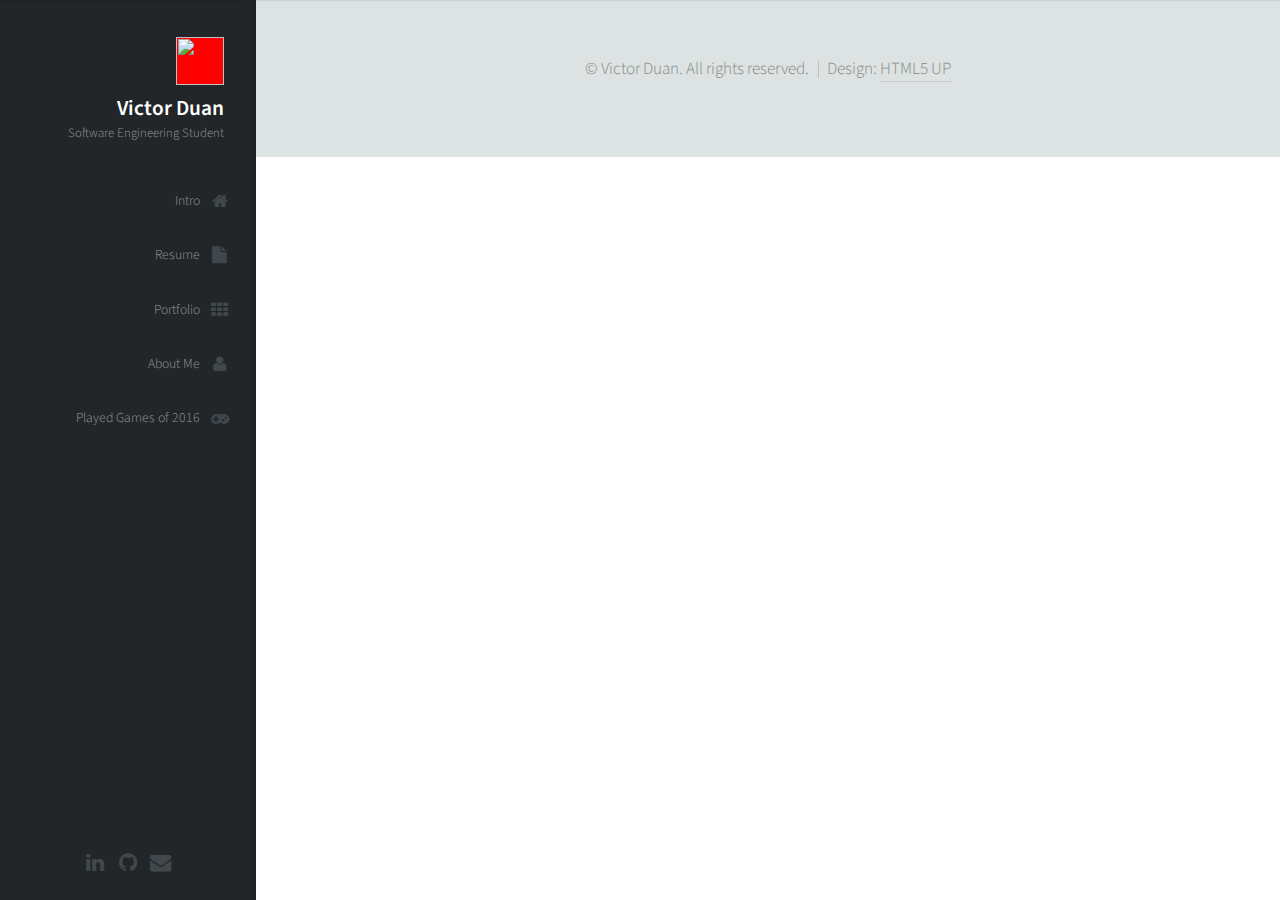
==== commit 7a5cd786: "First push for single page support" ====
--- a/index.html
+++ b/index.html
@@ -4,7 +4,7 @@
 	html5up.net | @ajlkn
 	Free for personal and commercial use under the CCA 3.0 license (html5up.net/license)
 -->
-<html>
+<html ng-app="scotchApp">
 	<head>
 		<title>Victor Duan's Site</title>
 		<meta charset="utf-8" />
@@ -14,8 +14,7 @@
 		<!--[if lte IE 8]><link rel="stylesheet" href="assets/css/ie8.css" /><![endif]-->
 		<!--[if lte IE 9]><link rel="stylesheet" href="assets/css/ie9.css" /><![endif]-->
 	</head>
-	<body>
-
+	<body ng-controller="mainController">
 		<!-- Header -->
 			<div id="header">
 
@@ -44,11 +43,11 @@
 
 							-->
 							<ul>
-								<li><a href="#top" id="top-link" class="skel-layers-ignoreHref"><span class="icon fa-home">Intro</span></a></li>
+								<li><a href="#home" id="top-link" class="skel-layers-ignoreHref"><span class="icon fa-home">Intro</span></a></li>
 								<li><a href="resume.pdf" id="resume-link" class="skel-layers-ignoreHref"><span class="icon fa-file">Resume</span></a></li>
-								<li><a href="#portfolio" id="portfolio-link" class="skel-layers-ignoreHref"><span class="icon fa-th">Portfolio</span></a></li>
+								<li><a href="#contact" id="portfolio-link" class="skel-layers-ignoreHref"><span class="icon fa-th">Portfolio</span></a></li>
 								<li><a href="#about" id="about-link" class="skel-layers-ignoreHref"><span class="icon fa-user">About Me</span></a></li>
-								<li><a href="gamesList2016.html" id="games2016-link"><span class="icon fa-gamepad">Played Games of 2016</span></a></li>
+								<li><a href="#playedGames2016" id="games2016-link"><span class="icon fa-gamepad">Played Games of 2016</span></a></li>
 							</ul>
 						</nav>
 
@@ -69,104 +68,7 @@
 
 		<!-- Main -->
 			<div id="main">
-
-				<!-- Intro -->
-					<section id="top" class="one dark cover">
-						<div class="container">
-
-							<header>
-								<h2 class="alt">Hi! I'm <strong>Victor Duan</strong>, a 3rd year Software Engineering student<br />
-								at the University of Waterloo</h2>
-								<!-- <p>Click a link in the sidebar!</p> -->
-							</header>
-
-							<footer>
-								<a href="#portfolio" class="button scrolly">View Resume</a>
-							</footer>
-
-						</div>
-					</section>
-
-				<!-- Portfolio -->
-					<section id="portfolio" class="two">
-						<div class="container">
-
-							<header>
-								<h2>Portfolio</h2>
-							</header>
-
-							<p>Vitae natoque dictum etiam semper magnis enim feugiat convallis convallis
-							egestas rhoncus ridiculus in quis risus amet curabitur tempor orci penatibus.
-							Tellus erat mauris ipsum fermentum etiam vivamus eget. Nunc nibh morbi quis
-							fusce hendrerit lacus ridiculus.</p>
-
-							<div class="row">
-								<div class="4u 12u$(mobile)">
-									<article class="item">
-										<a href="#" class="image fit"><img src="images/pic02.jpg" alt="" /></a>
-										<header>
-											<h3>Ipsum Feugiat</h3>
-										</header>
-									</article>
-									<article class="item">
-										<a href="#" class="image fit"><img src="images/pic03.jpg" alt="" /></a>
-										<header>
-											<h3>Rhoncus Semper</h3>
-										</header>
-									</article>
-								</div>
-								<div class="4u 12u$(mobile)">
-									<article class="item">
-										<a href="#" class="image fit"><img src="images/pic04.jpg" alt="" /></a>
-										<header>
-											<h3>Magna Nullam</h3>
-										</header>
-									</article>
-									<article class="item">
-										<a href="#" class="image fit"><img src="images/pic05.jpg" alt="" /></a>
-										<header>
-											<h3>Natoque Vitae</h3>
-										</header>
-									</article>
-								</div>
-								<div class="4u$ 12u$(mobile)">
-									<article class="item">
-										<a href="#" class="image fit"><img src="images/pic06.jpg" alt="" /></a>
-										<header>
-											<h3>Dolor Penatibus</h3>
-										</header>
-									</article>
-									<article class="item">
-										<a href="#" class="image fit"><img src="images/pic07.jpg" alt="" /></a>
-										<header>
-											<h3>Orci Convallis</h3>
-										</header>
-									</article>
-								</div>
-							</div>
-
-						</div>
-					</section>
-
-				<!-- About Me -->
-					<section id="about" class="three">
-						<div class="container">
-
-							<header>
-								<h2>About Me</h2>
-							</header>
-
-							<a href="#" class="image featured"><img src="images/pic08.jpg" alt="" /></a>
-
-							<p>Tincidunt eu elit diam magnis pretium accumsan etiam id urna. Ridiculus
-							ultricies curae quis et rhoncus velit. Lobortis elementum aliquet nec vitae
-							laoreet eget cubilia quam non etiam odio tincidunt montes. Elementum sem
-							parturient nulla quam placerat viverra mauris non cum elit tempus ullamcorper
-							dolor. Libero rutrum ut lacinia donec curae mus vel quisque sociis nec
-							ornare iaculis.</p>
-
-						</div>
-					</section>
+				<div ng-view></div>
 			</div>
 
 		<!-- Footer -->
@@ -188,5 +90,9 @@
 			<!--[if lte IE 8]><script src="assets/js/ie/respond.min.js"></script><![endif]-->
 			<script src="assets/js/main_prologue.js"></script>
 
+      		<script src="https://ajax.googleapis.com/ajax/libs/angularjs/1.2.25/angular.min.js"></script>
+          	<script src="https://ajax.googleapis.com/ajax/libs/angularjs/1.2.25/angular-route.js"></script>
+      		<script src="assets/js/script.js"></script>
+
 	</body>
 </html>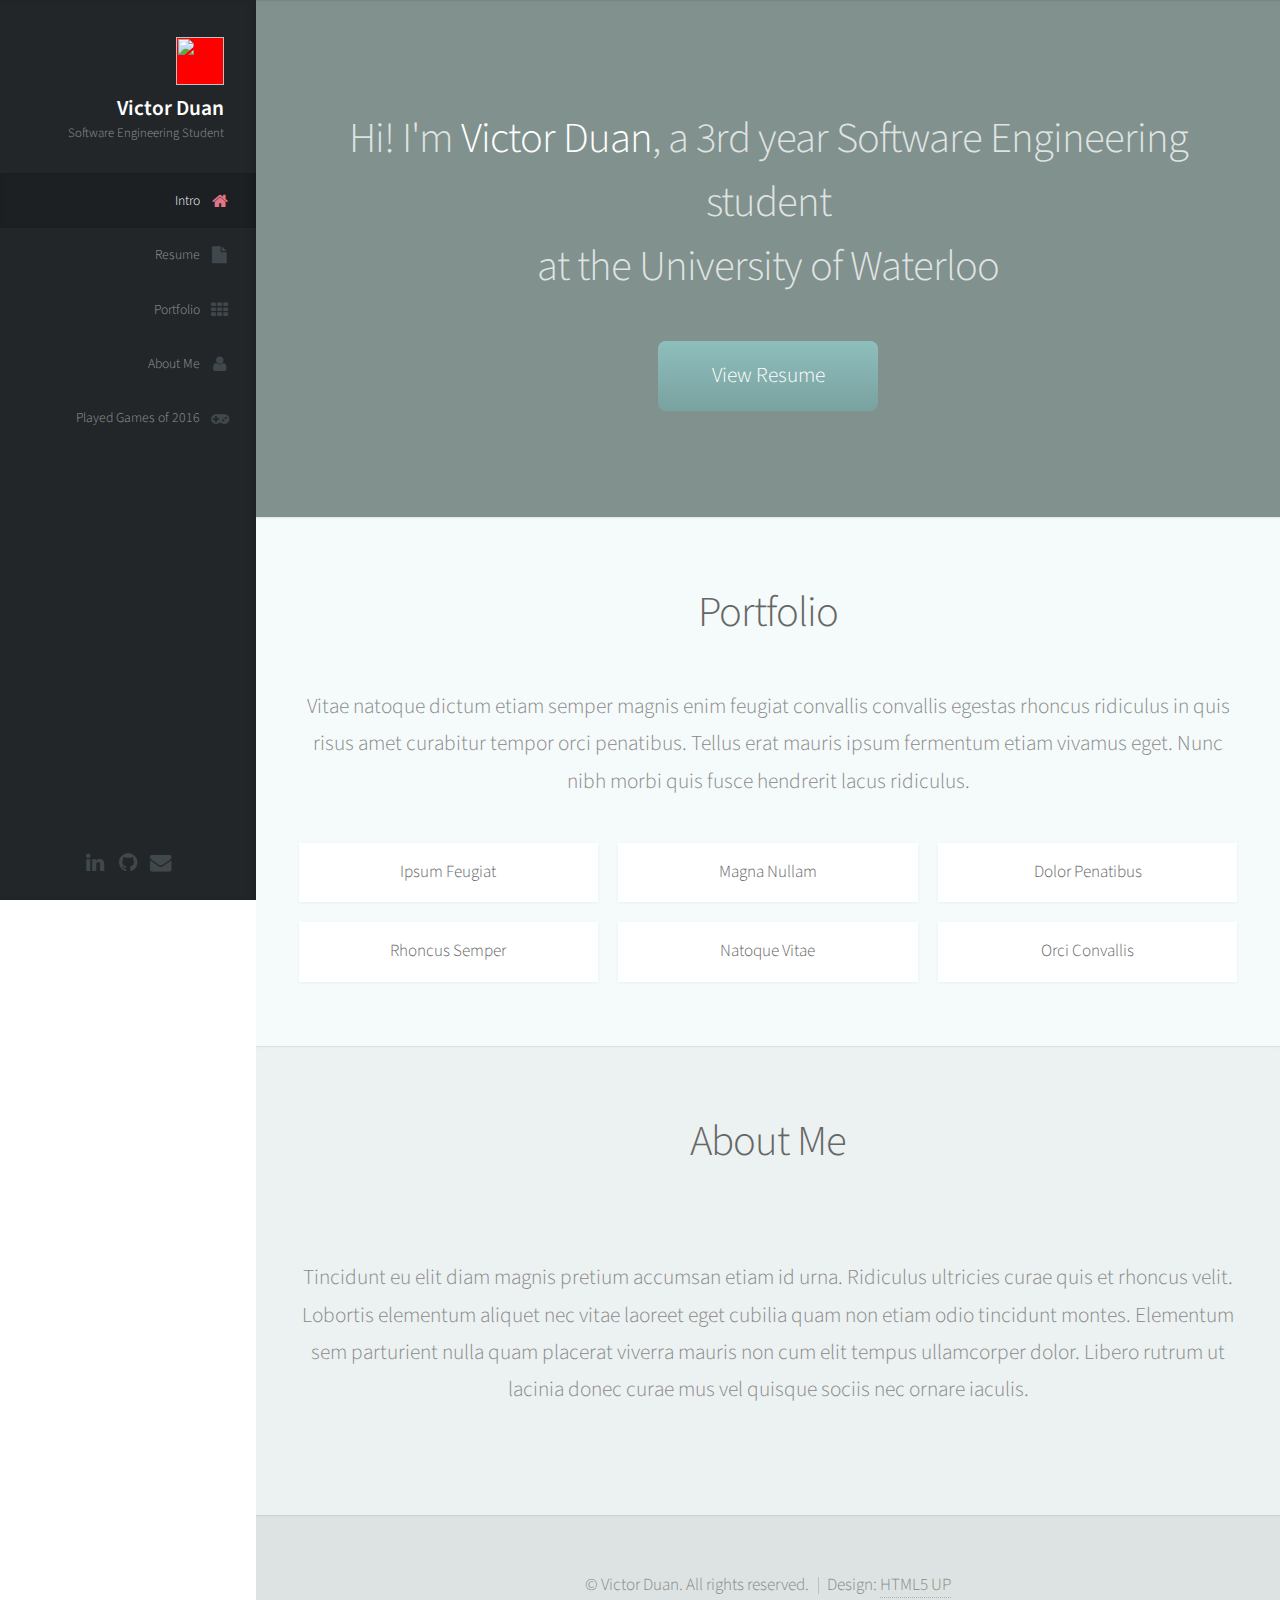
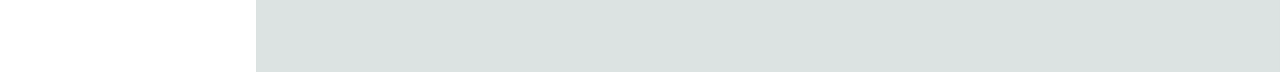
==== commit fa6e50b6: "Remove single page for now" ====
--- a/index.html
+++ b/index.html
@@ -4,7 +4,7 @@
 	html5up.net | @ajlkn
 	Free for personal and commercial use under the CCA 3.0 license (html5up.net/license)
 -->
-<html ng-app="scotchApp">
+<html>
 	<head>
 		<title>Victor Duan's Site</title>
 		<meta charset="utf-8" />
@@ -14,7 +14,8 @@
 		<!--[if lte IE 8]><link rel="stylesheet" href="assets/css/ie8.css" /><![endif]-->
 		<!--[if lte IE 9]><link rel="stylesheet" href="assets/css/ie9.css" /><![endif]-->
 	</head>
-	<body ng-controller="mainController">
+	<body>
+
 		<!-- Header -->
 			<div id="header">
 
@@ -43,11 +44,11 @@
 
 							-->
 							<ul>
-								<li><a href="#home" id="top-link" class="skel-layers-ignoreHref"><span class="icon fa-home">Intro</span></a></li>
+								<li><a href="#top" id="top-link" class="skel-layers-ignoreHref"><span class="icon fa-home">Intro</span></a></li>
 								<li><a href="resume.pdf" id="resume-link" class="skel-layers-ignoreHref"><span class="icon fa-file">Resume</span></a></li>
-								<li><a href="#contact" id="portfolio-link" class="skel-layers-ignoreHref"><span class="icon fa-th">Portfolio</span></a></li>
+								<li><a href="#portfolio" id="portfolio-link" class="skel-layers-ignoreHref"><span class="icon fa-th">Portfolio</span></a></li>
 								<li><a href="#about" id="about-link" class="skel-layers-ignoreHref"><span class="icon fa-user">About Me</span></a></li>
-								<li><a href="#playedGames2016" id="games2016-link"><span class="icon fa-gamepad">Played Games of 2016</span></a></li>
+								<li><a href="gamesList2016.html" id="games2016-link"><span class="icon fa-gamepad">Played Games of 2016</span></a></li>
 							</ul>
 						</nav>
 
@@ -68,7 +69,104 @@
 
 		<!-- Main -->
 			<div id="main">
-				<div ng-view></div>
+
+				<!-- Intro -->
+					<section id="top" class="one dark cover">
+						<div class="container">
+
+							<header>
+								<h2 class="alt">Hi! I'm <strong>Victor Duan</strong>, a 3rd year Software Engineering student<br />
+								at the University of Waterloo</h2>
+								<!-- <p>Click a link in the sidebar!</p> -->
+							</header>
+
+							<footer>
+								<a href="#portfolio" class="button scrolly">View Resume</a>
+							</footer>
+
+						</div>
+					</section>
+
+				<!-- Portfolio -->
+					<section id="portfolio" class="two">
+						<div class="container">
+
+							<header>
+								<h2>Portfolio</h2>
+							</header>
+
+							<p>Vitae natoque dictum etiam semper magnis enim feugiat convallis convallis
+							egestas rhoncus ridiculus in quis risus amet curabitur tempor orci penatibus.
+							Tellus erat mauris ipsum fermentum etiam vivamus eget. Nunc nibh morbi quis
+							fusce hendrerit lacus ridiculus.</p>
+
+							<div class="row">
+								<div class="4u 12u$(mobile)">
+									<article class="item">
+										<a href="#" class="image fit"><img src="images/pic02.jpg" alt="" /></a>
+										<header>
+											<h3>Ipsum Feugiat</h3>
+										</header>
+									</article>
+									<article class="item">
+										<a href="#" class="image fit"><img src="images/pic03.jpg" alt="" /></a>
+										<header>
+											<h3>Rhoncus Semper</h3>
+										</header>
+									</article>
+								</div>
+								<div class="4u 12u$(mobile)">
+									<article class="item">
+										<a href="#" class="image fit"><img src="images/pic04.jpg" alt="" /></a>
+										<header>
+											<h3>Magna Nullam</h3>
+										</header>
+									</article>
+									<article class="item">
+										<a href="#" class="image fit"><img src="images/pic05.jpg" alt="" /></a>
+										<header>
+											<h3>Natoque Vitae</h3>
+										</header>
+									</article>
+								</div>
+								<div class="4u$ 12u$(mobile)">
+									<article class="item">
+										<a href="#" class="image fit"><img src="images/pic06.jpg" alt="" /></a>
+										<header>
+											<h3>Dolor Penatibus</h3>
+										</header>
+									</article>
+									<article class="item">
+										<a href="#" class="image fit"><img src="images/pic07.jpg" alt="" /></a>
+										<header>
+											<h3>Orci Convallis</h3>
+										</header>
+									</article>
+								</div>
+							</div>
+
+						</div>
+					</section>
+
+				<!-- About Me -->
+					<section id="about" class="three">
+						<div class="container">
+
+							<header>
+								<h2>About Me</h2>
+							</header>
+
+							<a href="#" class="image featured"><img src="images/pic08.jpg" alt="" /></a>
+
+							<p>Tincidunt eu elit diam magnis pretium accumsan etiam id urna. Ridiculus
+							ultricies curae quis et rhoncus velit. Lobortis elementum aliquet nec vitae
+							laoreet eget cubilia quam non etiam odio tincidunt montes. Elementum sem
+							parturient nulla quam placerat viverra mauris non cum elit tempus ullamcorper
+							dolor. Libero rutrum ut lacinia donec curae mus vel quisque sociis nec
+							ornare iaculis.</p>
+
+						</div>
+					</section>
 			</div>
 
 		<!-- Footer -->
@@ -90,9 +188,5 @@
 			<!--[if lte IE 8]><script src="assets/js/ie/respond.min.js"></script><![endif]-->
 			<script src="assets/js/main_prologue.js"></script>
 
-      		<script src="https://ajax.googleapis.com/ajax/libs/angularjs/1.2.25/angular.min.js"></script>
-          	<script src="https://ajax.googleapis.com/ajax/libs/angularjs/1.2.25/angular-route.js"></script>
-      		<script src="assets/js/script.js"></script>
-
 	</body>
 </html>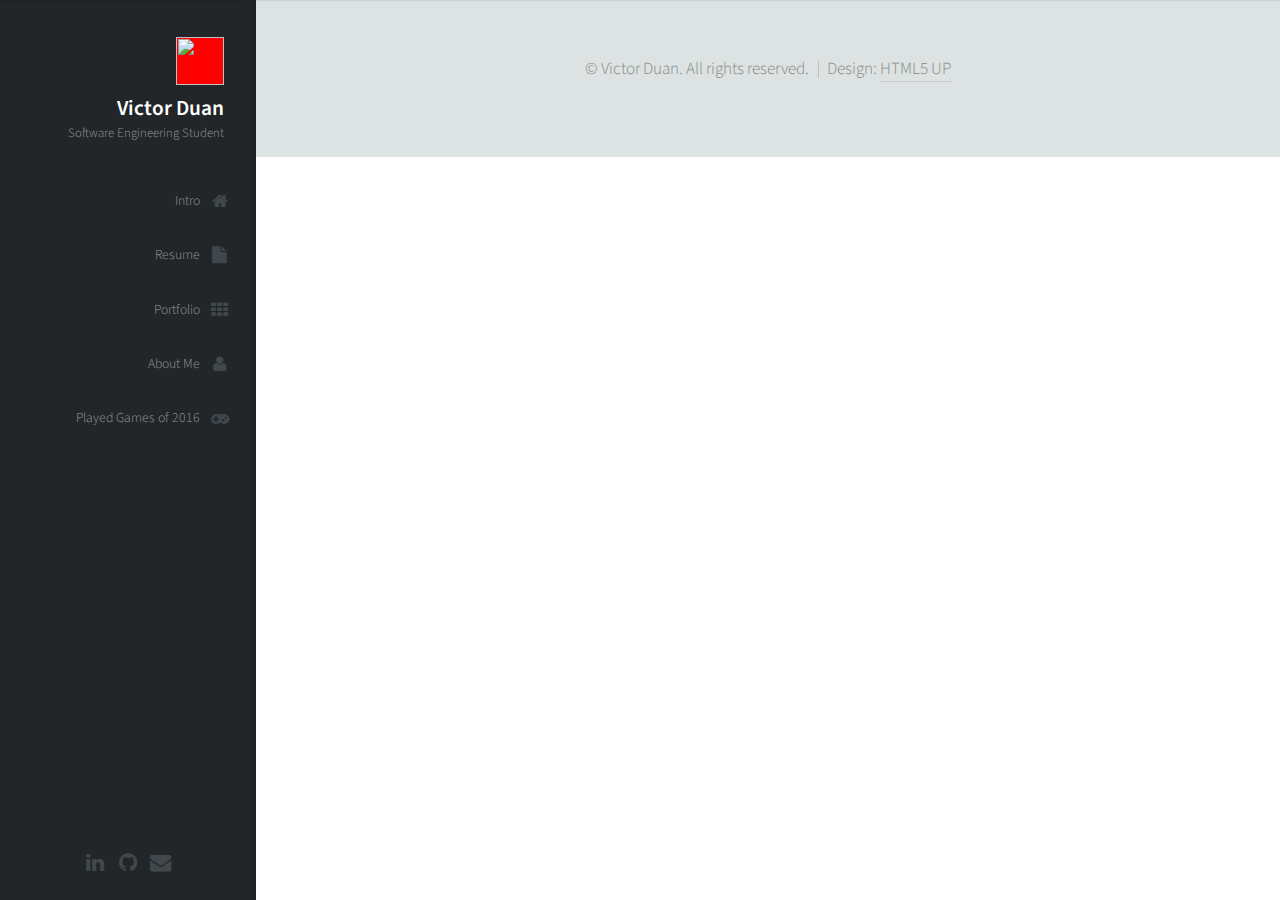
==== commit 464559bc: "moved test html" ====
--- a/index.html
+++ b/index.html
@@ -4,7 +4,7 @@
 	html5up.net | @ajlkn
 	Free for personal and commercial use under the CCA 3.0 license (html5up.net/license)
 -->
-<html>
+<html ng-app="websiteApp">
 	<head>
 		<title>Victor Duan's Site</title>
 		<meta charset="utf-8" />
@@ -14,8 +14,7 @@
 		<!--[if lte IE 8]><link rel="stylesheet" href="assets/css/ie8.css" /><![endif]-->
 		<!--[if lte IE 9]><link rel="stylesheet" href="assets/css/ie9.css" /><![endif]-->
 	</head>
-	<body>
-
+	<body ng-controller="mainController">
 		<!-- Header -->
 			<div id="header">
 
@@ -44,11 +43,11 @@
 
 							-->
 							<ul>
-								<li><a href="#top" id="top-link" class="skel-layers-ignoreHref"><span class="icon fa-home">Intro</span></a></li>
+								<li><a href="#" id="top-link" class="skel-layers-ignoreHref"><span class="icon fa-home">Intro</span></a></li>
 								<li><a href="resume.pdf" id="resume-link" class="skel-layers-ignoreHref"><span class="icon fa-file">Resume</span></a></li>
-								<li><a href="#portfolio" id="portfolio-link" class="skel-layers-ignoreHref"><span class="icon fa-th">Portfolio</span></a></li>
+								<li><a href="#contact" id="portfolio-link" class="skel-layers-ignoreHref"><span class="icon fa-th">Portfolio</span></a></li>
 								<li><a href="#about" id="about-link" class="skel-layers-ignoreHref"><span class="icon fa-user">About Me</span></a></li>
-								<li><a href="gamesList2016.html" id="games2016-link"><span class="icon fa-gamepad">Played Games of 2016</span></a></li>
+								<li><a href="#playedGames2016" id="games2016-link"><span class="icon fa-gamepad">Played Games of 2016</span></a></li>
 							</ul>
 						</nav>
 
@@ -69,104 +68,7 @@
 
 		<!-- Main -->
 			<div id="main">
-
-				<!-- Intro -->
-					<section id="top" class="one dark cover">
-						<div class="container">
-
-							<header>
-								<h2 class="alt">Hi! I'm <strong>Victor Duan</strong>, a 3rd year Software Engineering student<br />
-								at the University of Waterloo</h2>
-								<!-- <p>Click a link in the sidebar!</p> -->
-							</header>
-
-							<footer>
-								<a href="#portfolio" class="button scrolly">View Resume</a>
-							</footer>
-
-						</div>
-					</section>
-
-				<!-- Portfolio -->
-					<section id="portfolio" class="two">
-						<div class="container">
-
-							<header>
-								<h2>Portfolio</h2>
-							</header>
-
-							<p>Vitae natoque dictum etiam semper magnis enim feugiat convallis convallis
-							egestas rhoncus ridiculus in quis risus amet curabitur tempor orci penatibus.
-							Tellus erat mauris ipsum fermentum etiam vivamus eget. Nunc nibh morbi quis
-							fusce hendrerit lacus ridiculus.</p>
-
-							<div class="row">
-								<div class="4u 12u$(mobile)">
-									<article class="item">
-										<a href="#" class="image fit"><img src="images/pic02.jpg" alt="" /></a>
-										<header>
-											<h3>Ipsum Feugiat</h3>
-										</header>
-									</article>
-									<article class="item">
-										<a href="#" class="image fit"><img src="images/pic03.jpg" alt="" /></a>
-										<header>
-											<h3>Rhoncus Semper</h3>
-										</header>
-									</article>
-								</div>
-								<div class="4u 12u$(mobile)">
-									<article class="item">
-										<a href="#" class="image fit"><img src="images/pic04.jpg" alt="" /></a>
-										<header>
-											<h3>Magna Nullam</h3>
-										</header>
-									</article>
-									<article class="item">
-										<a href="#" class="image fit"><img src="images/pic05.jpg" alt="" /></a>
-										<header>
-											<h3>Natoque Vitae</h3>
-										</header>
-									</article>
-								</div>
-								<div class="4u$ 12u$(mobile)">
-									<article class="item">
-										<a href="#" class="image fit"><img src="images/pic06.jpg" alt="" /></a>
-										<header>
-											<h3>Dolor Penatibus</h3>
-										</header>
-									</article>
-									<article class="item">
-										<a href="#" class="image fit"><img src="images/pic07.jpg" alt="" /></a>
-										<header>
-											<h3>Orci Convallis</h3>
-										</header>
-									</article>
-								</div>
-							</div>
-
-						</div>
-					</section>
-
-				<!-- About Me -->
-					<section id="about" class="three">
-						<div class="container">
-
-							<header>
-								<h2>About Me</h2>
-							</header>
-
-							<a href="#" class="image featured"><img src="images/pic08.jpg" alt="" /></a>
-
-							<p>Tincidunt eu elit diam magnis pretium accumsan etiam id urna. Ridiculus
-							ultricies curae quis et rhoncus velit. Lobortis elementum aliquet nec vitae
-							laoreet eget cubilia quam non etiam odio tincidunt montes. Elementum sem
-							parturient nulla quam placerat viverra mauris non cum elit tempus ullamcorper
-							dolor. Libero rutrum ut lacinia donec curae mus vel quisque sociis nec
-							ornare iaculis.</p>
-
-						</div>
-					</section>
+				<div ng-view></div>
 			</div>
 
 		<!-- Footer -->
@@ -188,5 +90,9 @@
 			<!--[if lte IE 8]><script src="assets/js/ie/respond.min.js"></script><![endif]-->
 			<script src="assets/js/main_prologue.js"></script>
 
+      		<script src="https://ajax.googleapis.com/ajax/libs/angularjs/1.2.25/angular.min.js"></script>
+          	<script src="https://ajax.googleapis.com/ajax/libs/angularjs/1.2.25/angular-route.js"></script>
+      		<script src="assets/js/singlepage.js"></script>
+
 	</body>
 </html>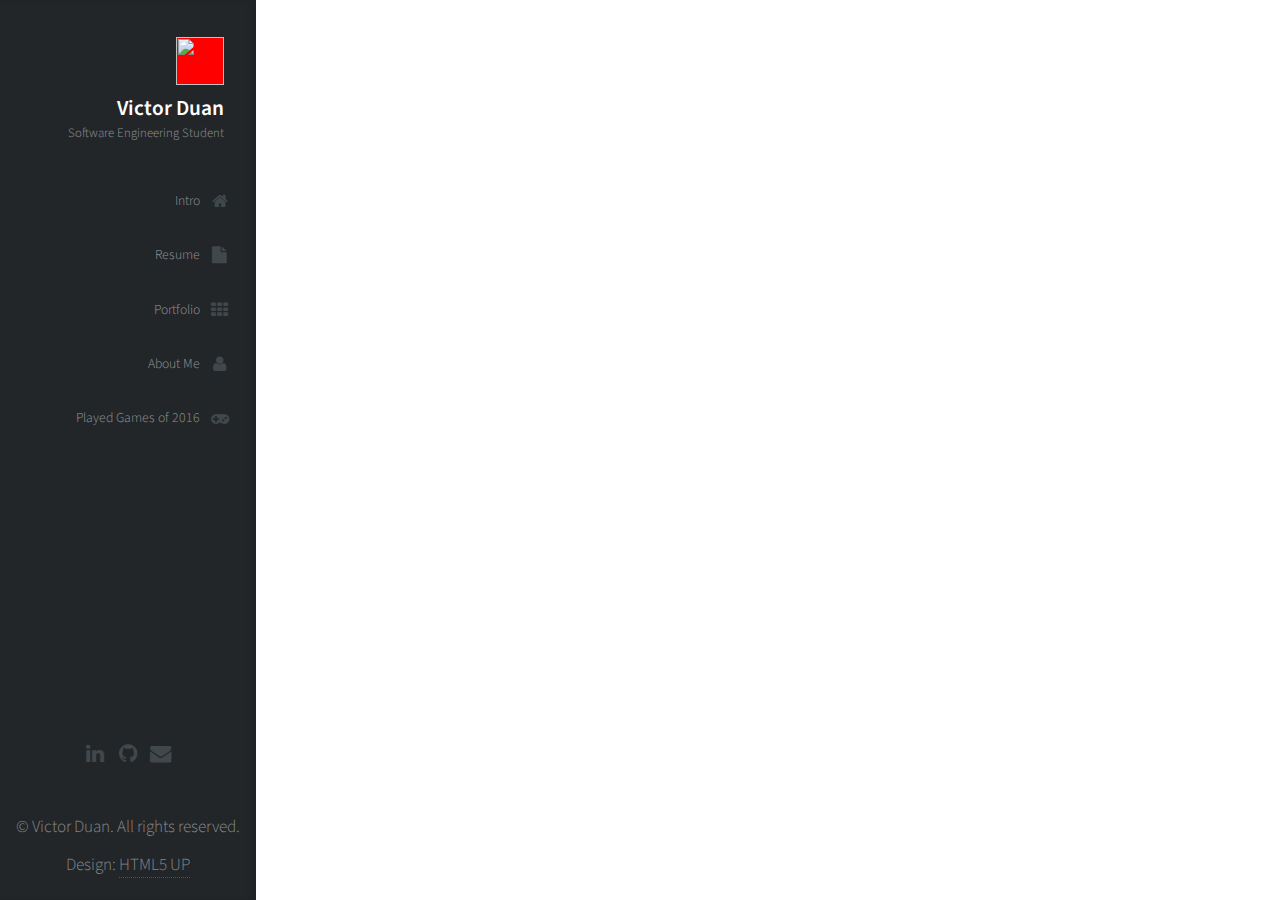
==== commit 6a8c5eae: "inline styling for div height expansion" ====
--- a/index.html
+++ b/index.html
@@ -4,7 +4,7 @@
 	html5up.net | @ajlkn
 	Free for personal and commercial use under the CCA 3.0 license (html5up.net/license)
 -->
-<html ng-app="websiteApp">
+<html ng-app="websiteApp" style="height:100%;">
 	<head>
 		<title>Victor Duan's Site</title>
 		<meta charset="utf-8" />
@@ -14,7 +14,7 @@
 		<!--[if lte IE 8]><link rel="stylesheet" href="assets/css/ie8.css" /><![endif]-->
 		<!--[if lte IE 9]><link rel="stylesheet" href="assets/css/ie9.css" /><![endif]-->
 	</head>
-	<body ng-controller="mainController">
+	<body ng-controller="mainController" style="height:100%;">
 		<!-- Header -->
 			<div id="header">
 
@@ -43,7 +43,7 @@
 
 							-->
 							<ul>
-								<li><a href="#" id="top-link" class="skel-layers-ignoreHref"><span class="icon fa-home">Intro</span></a></li>
+								<li><a href="#intro" id="top-link" class="skel-layers-ignoreHref"><span class="icon fa-home">Intro</span></a></li>
 								<li><a href="resume.pdf" id="resume-link" class="skel-layers-ignoreHref"><span class="icon fa-file">Resume</span></a></li>
 								<li><a href="#contact" id="portfolio-link" class="skel-layers-ignoreHref"><span class="icon fa-th">Portfolio</span></a></li>
 								<li><a href="#about" id="about-link" class="skel-layers-ignoreHref"><span class="icon fa-user">About Me</span></a></li>
@@ -61,24 +61,16 @@
 							<li><a href="https://github.com/victor-duan" class="icon fa-github"><span class="label">Github</span></a></li>
 							<li><a href="mailto:vduan@uwaterloo.ca" class="icon fa-envelope"><span class="label">Email</span></a></li>
 						</ul>
-
+						<ul class="copyright">
+							<li>&copy; Victor Duan. All rights reserved.</li><li>Design: <a href="http://html5up.net">HTML5 UP</a></li>
+						</ul>
 				</div>
 
 			</div>
 
 		<!-- Main -->
-			<div id="main">
-				<div ng-view></div>
-			</div>
-
-		<!-- Footer -->
-			<div id="footer">
-
-				<!-- Copyright -->
-					<ul class="copyright">
-						<li>&copy; Victor Duan. All rights reserved.</li><li>Design: <a href="http://html5up.net">HTML5 UP</a></li>
-					</ul>
-
+			<div id="main" style="height:100%;">
+				<div ng-view style="height:100%;"></div>
 			</div>
 
 		<!-- Scripts -->
--- a/assets/css/main_prologue.css
+++ b/assets/css/main_prologue.css
@@ -2021,6 +2021,12 @@
 		#header .icons {
 			font-size: 0.8em;
 			text-align: center;
+		}
+		
+		#header .copyright {
+			font-size: 0.8em;
+			text-align: center;
+			color:#888;
 		}
 
 			#header .icons a {
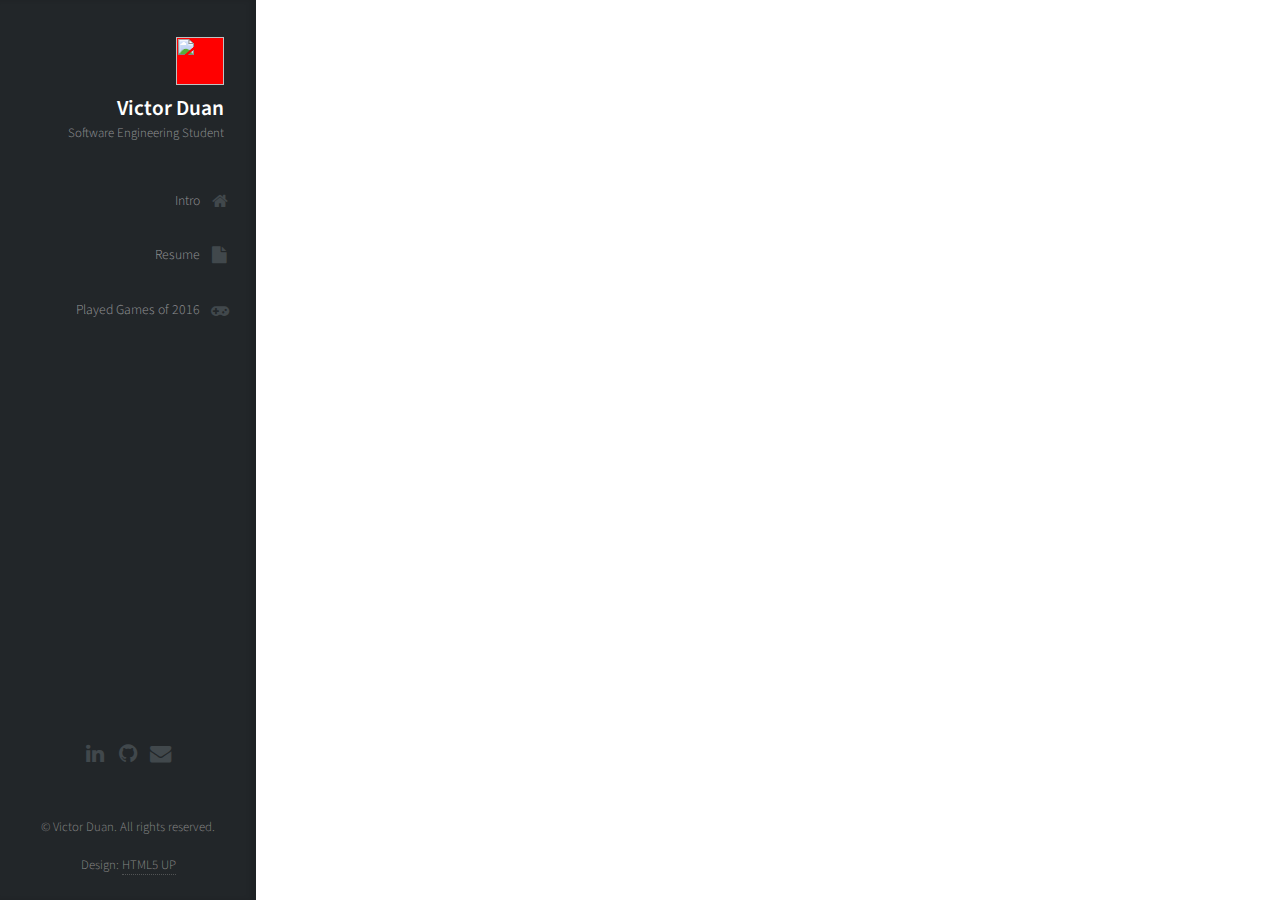
==== commit dfc054e6: "initial link redirects to intro page" ====
--- a/index.html
+++ b/index.html
@@ -4,7 +4,7 @@
 	html5up.net | @ajlkn
 	Free for personal and commercial use under the CCA 3.0 license (html5up.net/license)
 -->
-<html ng-app="websiteApp" style="height:100%;">
+<html style="height:100%;">
 	<head>
 		<title>Victor Duan's Site</title>
 		<meta charset="utf-8" />
@@ -14,7 +14,8 @@
 		<!--[if lte IE 8]><link rel="stylesheet" href="assets/css/ie8.css" /><![endif]-->
 		<!--[if lte IE 9]><link rel="stylesheet" href="assets/css/ie9.css" /><![endif]-->
 	</head>
-	<body ng-controller="mainController" style="height:100%;">
+	<body style="height:100%" ng-app="singlePageApp">
+
 		<!-- Header -->
 			<div id="header">
 
@@ -22,7 +23,7 @@
 
 					<!-- Logo -->
 						<div id="logo">
-							<span class="image avatar48"><img src="images/avatar.jpg" alt="" /></span>
+							<span class="image avatar48"><img src="images/profile.jpg" alt="" /></span>
 							<h1 id="title">Victor Duan</h1>
 							<p>Software Engineering Student</p>
 						</div>
@@ -43,11 +44,13 @@
 
 							-->
 							<ul>
-								<li><a href="#intro" id="top-link" class="skel-layers-ignoreHref"><span class="icon fa-home">Intro</span></a></li>
-								<li><a href="resume.pdf" id="resume-link" class="skel-layers-ignoreHref"><span class="icon fa-file">Resume</span></a></li>
-								<li><a href="#contact" id="portfolio-link" class="skel-layers-ignoreHref"><span class="icon fa-th">Portfolio</span></a></li>
+								<li><a href="#/top" id="top-link" class="skel-layers-ignoreHref"><span class="icon fa-home">Intro</span></a></li>
+								<li><a href="#/resume" id="resume-link" class="skel-layers-ignoreHref"><span class="icon fa-file">Resume</span></a></li>
+<!-- 
+								<li><a href="#portfolio" id="portfolio-link" class="skel-layers-ignoreHref"><span class="icon fa-th">Portfolio</span></a></li>
 								<li><a href="#about" id="about-link" class="skel-layers-ignoreHref"><span class="icon fa-user">About Me</span></a></li>
-								<li><a href="#playedGames2016" id="games2016-link"><span class="icon fa-gamepad">Played Games of 2016</span></a></li>
+ -->
+								<li><a href="#/gamesList2016" id="gamesList2016-link"><span class="icon fa-gamepad">Played Games of 2016</span></a></li>
 							</ul>
 						</nav>
 
@@ -61,7 +64,7 @@
 							<li><a href="https://github.com/victor-duan" class="icon fa-github"><span class="label">Github</span></a></li>
 							<li><a href="mailto:vduan@uwaterloo.ca" class="icon fa-envelope"><span class="label">Email</span></a></li>
 						</ul>
-						<ul class="copyright">
+						<ul class="copyright" style="font-size:0.6em">
 							<li>&copy; Victor Duan. All rights reserved.</li><li>Design: <a href="http://html5up.net">HTML5 UP</a></li>
 						</ul>
 				</div>
@@ -69,14 +72,135 @@
 			</div>
 
 		<!-- Main -->
-			<div id="main" style="height:100%;">
-				<div ng-view style="height:100%;"></div>
+			<div style="height:100%;" id="main">
+				<div id="content-container" style="height:100%;" ng-view></div>
+				<!-- Intro -->
+<!-- 
+					<section id="top" class="one dark cover">
+						<div class="container">
+
+							<header>
+								<h2 class="alt">Hi! I'm <strong>Victor Duan</strong>, a Software Engineering student<br />
+								at the University of Waterloo</h2>
+								<!~~ <p>Click a link in the sidebar!</p> ~~>
+							</header>
+
+							<footer>
+								<a href="resume.pdf" class="button scrolly">View Resume</a>
+							</footer>
+
+						</div>
+					</section>
+ -->
+					
+				<!-- Resume -->
+<!-- 
+					<section id="resume" class="two">
+						<div class="resume-container">
+
+						</div>
+					</section>
+ -->
+<!-- 
+
+				<!~~ Portfolio ~~>
+					<section id="portfolio" class="two">
+						<div class="container">
+
+							<header>
+								<h2>Portfolio</h2>
+							</header>
+
+							<p>Vitae natoque dictum etiam semper magnis enim feugiat convallis convallis
+							egestas rhoncus ridiculus in quis risus amet curabitur tempor orci penatibus.
+							Tellus erat mauris ipsum fermentum etiam vivamus eget. Nunc nibh morbi quis
+							fusce hendrerit lacus ridiculus.</p>
+
+							<div class="row">
+								<div class="4u 12u$(mobile)">
+									<article class="item">
+										<a href="#" class="image fit"><img src="images/pic02.jpg" alt="" /></a>
+										<header>
+											<h3>Ipsum Feugiat</h3>
+										</header>
+									</article>
+									<article class="item">
+										<a href="#" class="image fit"><img src="images/pic03.jpg" alt="" /></a>
+										<header>
+											<h3>Rhoncus Semper</h3>
+										</header>
+									</article>
+								</div>
+								<div class="4u 12u$(mobile)">
+									<article class="item">
+										<a href="#" class="image fit"><img src="images/pic04.jpg" alt="" /></a>
+										<header>
+											<h3>Magna Nullam</h3>
+										</header>
+									</article>
+									<article class="item">
+										<a href="#" class="image fit"><img src="images/pic05.jpg" alt="" /></a>
+										<header>
+											<h3>Natoque Vitae</h3>
+										</header>
+									</article>
+								</div>
+								<div class="4u$ 12u$(mobile)">
+									<article class="item">
+										<a href="#" class="image fit"><img src="images/pic06.jpg" alt="" /></a>
+										<header>
+											<h3>Dolor Penatibus</h3>
+										</header>
+									</article>
+									<article class="item">
+										<a href="#" class="image fit"><img src="images/pic07.jpg" alt="" /></a>
+										<header>
+											<h3>Orci Convallis</h3>
+										</header>
+									</article>
+								</div>
+							</div>
+
+						</div>
+					</section>
+
+				<!~~ About Me ~~>
+					<section id="about" class="three">
+						<div class="container">
+
+							<header>
+								<h2>About Me</h2>
+							</header>
+
+							<a href="#" class="image featured"><img src="images/pic08.jpg" alt="" /></a>
+
+							<p>Tincidunt eu elit diam magnis pretium accumsan etiam id urna. Ridiculus
+							ultricies curae quis et rhoncus velit. Lobortis elementum aliquet nec vitae
+							laoreet eget cubilia quam non etiam odio tincidunt montes. Elementum sem
+							parturient nulla quam placerat viverra mauris non cum elit tempus ullamcorper
+							dolor. Libero rutrum ut lacinia donec curae mus vel quisque sociis nec
+							ornare iaculis.</p>
+
+						</div>
+					</section>
+ -->
 			</div>
+
+		<!-- Footer -->
+<!-- 
+			<div id="footer">
+
+				<!~~ Copyright ~~>
+					<ul class="copyright">
+						<li>&copy; Victor Duan. All rights reserved.</li><li>Design: <a href="http://html5up.net">HTML5 UP</a></li>
+					</ul>
+
+			</div>
+ -->
 
 		<!-- Scripts -->
 			<script src="assets/js/jquery.min.js"></script>
-			<script src="assets/js/jquery.scrolly.min.js"></script>
-			<script src="assets/js/jquery.scrollzer.min.js"></script>
+			<script src="assets/js/jquery.scrolly.min.js"></script>			<script src="assets/js/jquery.scrollzer.min.js"></script>
 			<script src="assets/js/skel.min.js"></script>
 			<script src="assets/js/util.js"></script>
 			<!--[if lte IE 8]><script src="assets/js/ie/respond.min.js"></script><![endif]-->
@@ -85,6 +209,12 @@
       		<script src="https://ajax.googleapis.com/ajax/libs/angularjs/1.2.25/angular.min.js"></script>
           	<script src="https://ajax.googleapis.com/ajax/libs/angularjs/1.2.25/angular-route.js"></script>
       		<script src="assets/js/singlepage.js"></script>
-
-	</body>
+      		
+<!--       		TODO: make this more elegant -->
+      		<script>
+      			$(document).ready(function() {
+      				$("#top-link").click();
+      			});
+      		</script>
+	</body>	
 </html>--- a/assets/css/main_prologue.css
+++ b/assets/css/main_prologue.css
@@ -2563,4 +2563,14 @@
 					margin-top: 0;
 				}
 
-	}+	}
+	
+/* self insert css */
+
+.pdfobject {
+	display:block;
+}
+
+h2.alt, h3.alt {
+	color:#EEEEEE;
+}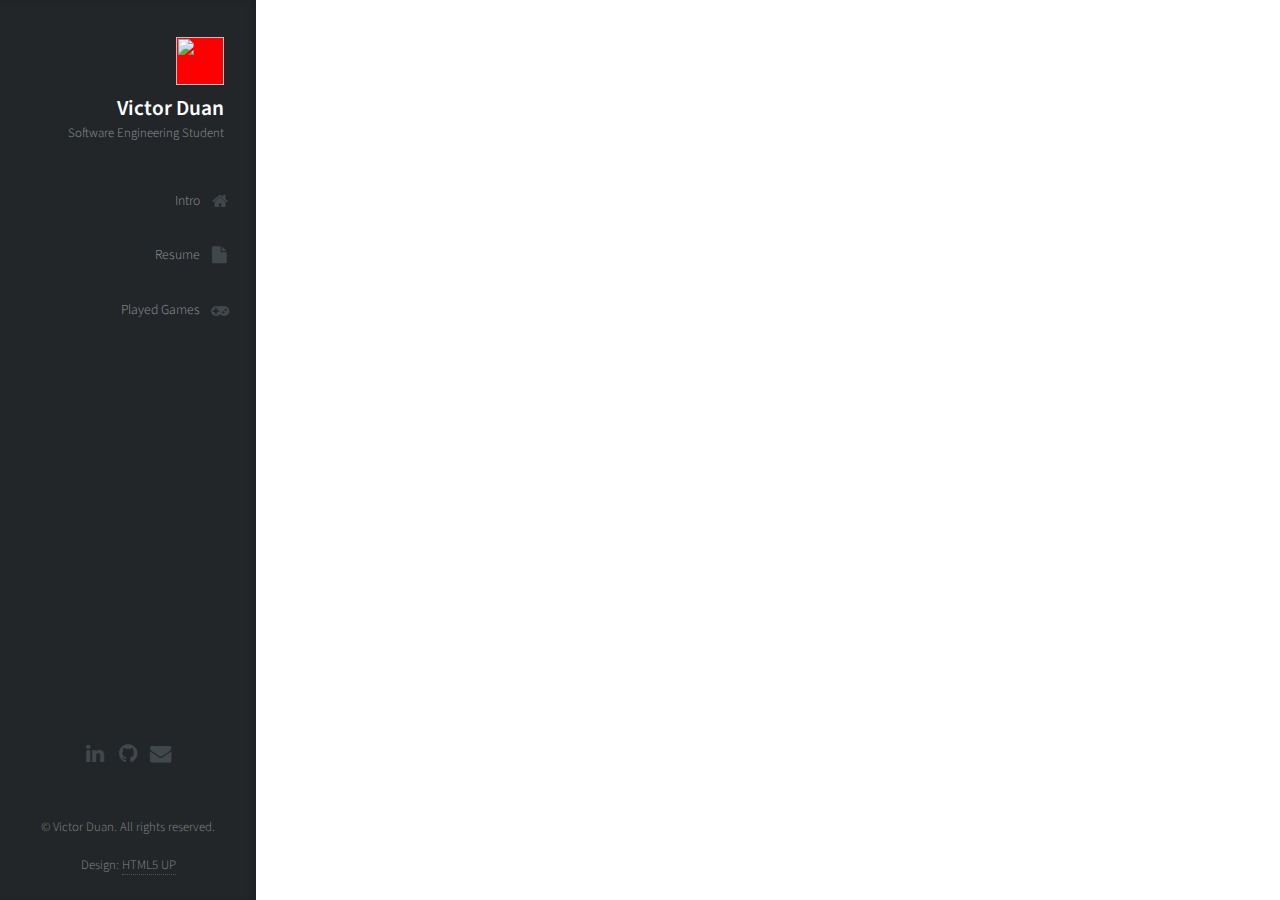
==== commit 19415ba4: "Changed when to go to intro" ====
--- a/index.html
+++ b/index.html
@@ -50,7 +50,7 @@
 								<li><a href="#portfolio" id="portfolio-link" class="skel-layers-ignoreHref"><span class="icon fa-th">Portfolio</span></a></li>
 								<li><a href="#about" id="about-link" class="skel-layers-ignoreHref"><span class="icon fa-user">About Me</span></a></li>
  -->
-								<li><a href="#/gamesList2016" id="gamesList2016-link"><span class="icon fa-gamepad">Played Games of 2016</span></a></li>
+								<li><a href="#/gamesList" id="gamesList-link"><span class="icon fa-gamepad">Played Games</span></a></li>
 							</ul>
 						</nav>
 
@@ -213,7 +213,9 @@
 <!--       		TODO: make this more elegant -->
       		<script>
       			$(document).ready(function() {
-      				$("#top-link").click();
+      				if (window.location.pathname === "/") {
+      					$("#top-link").click();
+      				}
       			});
       		</script>
 	</body>	
